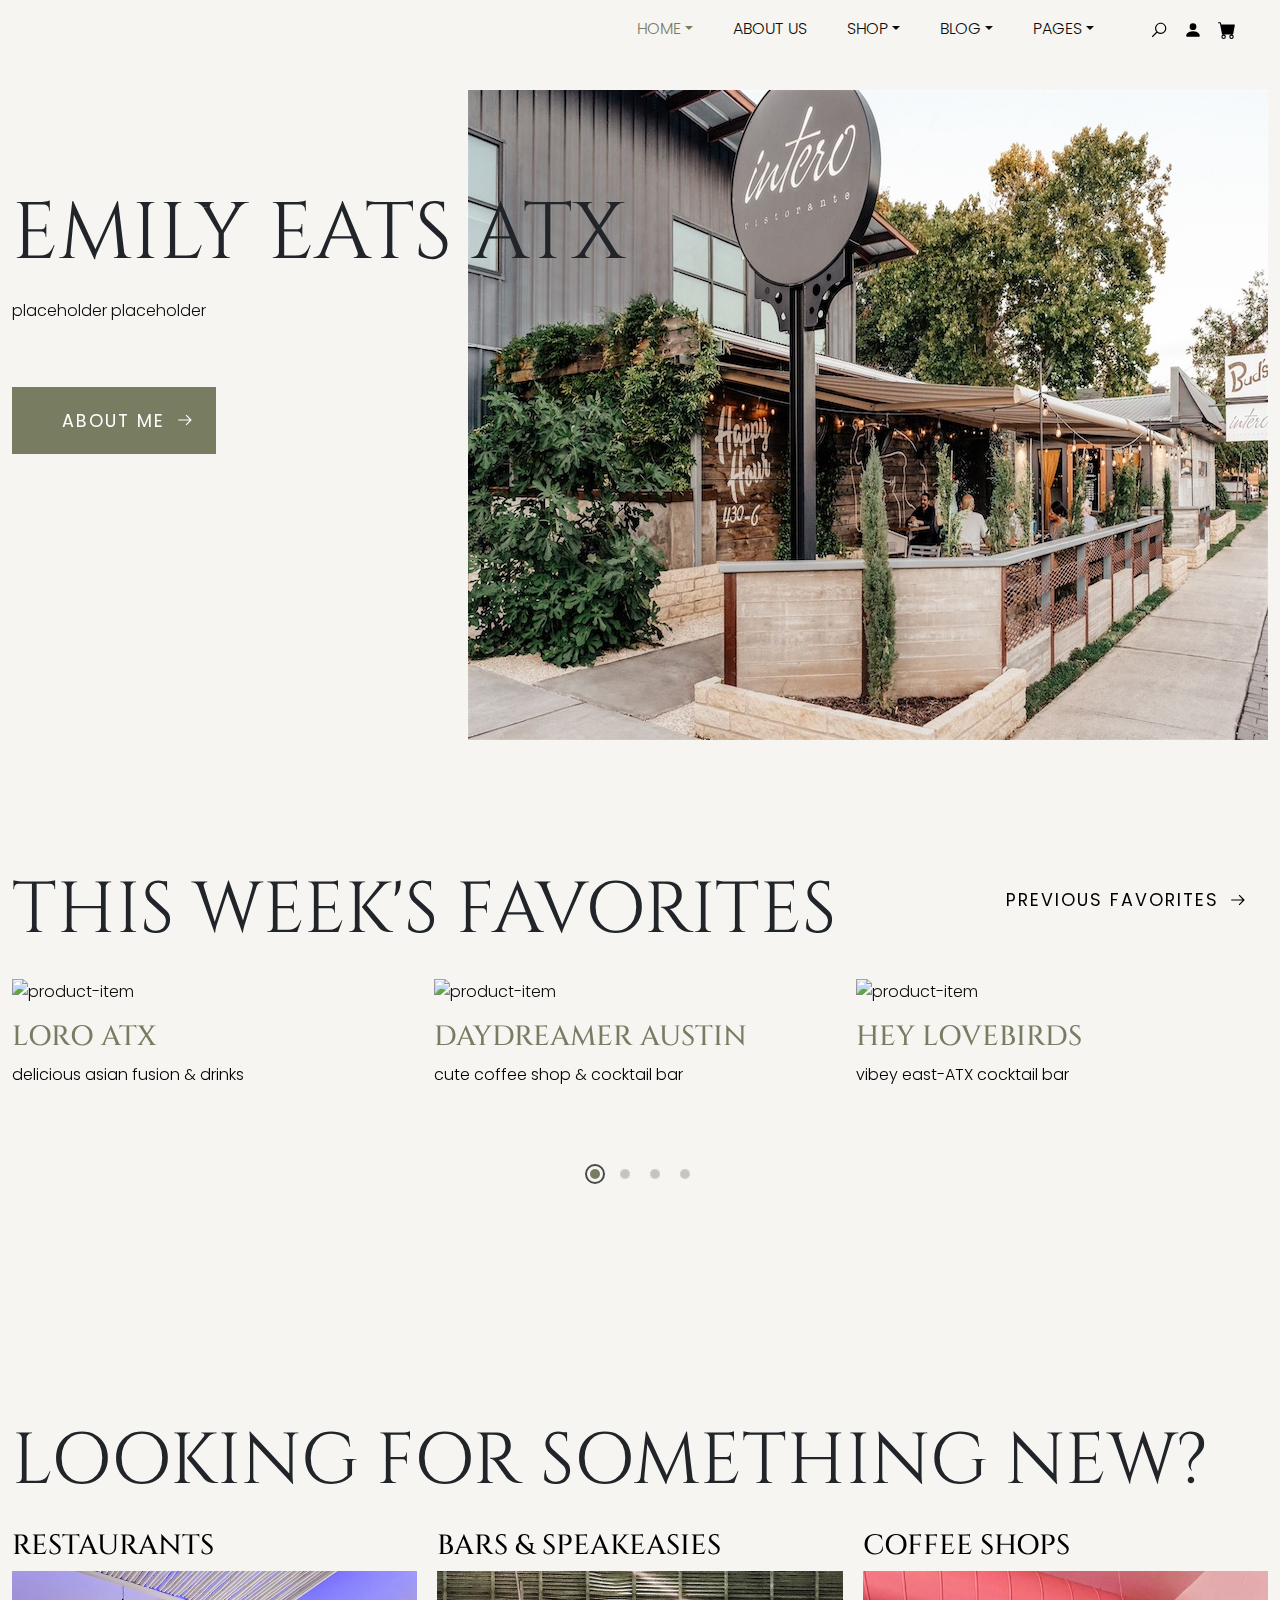
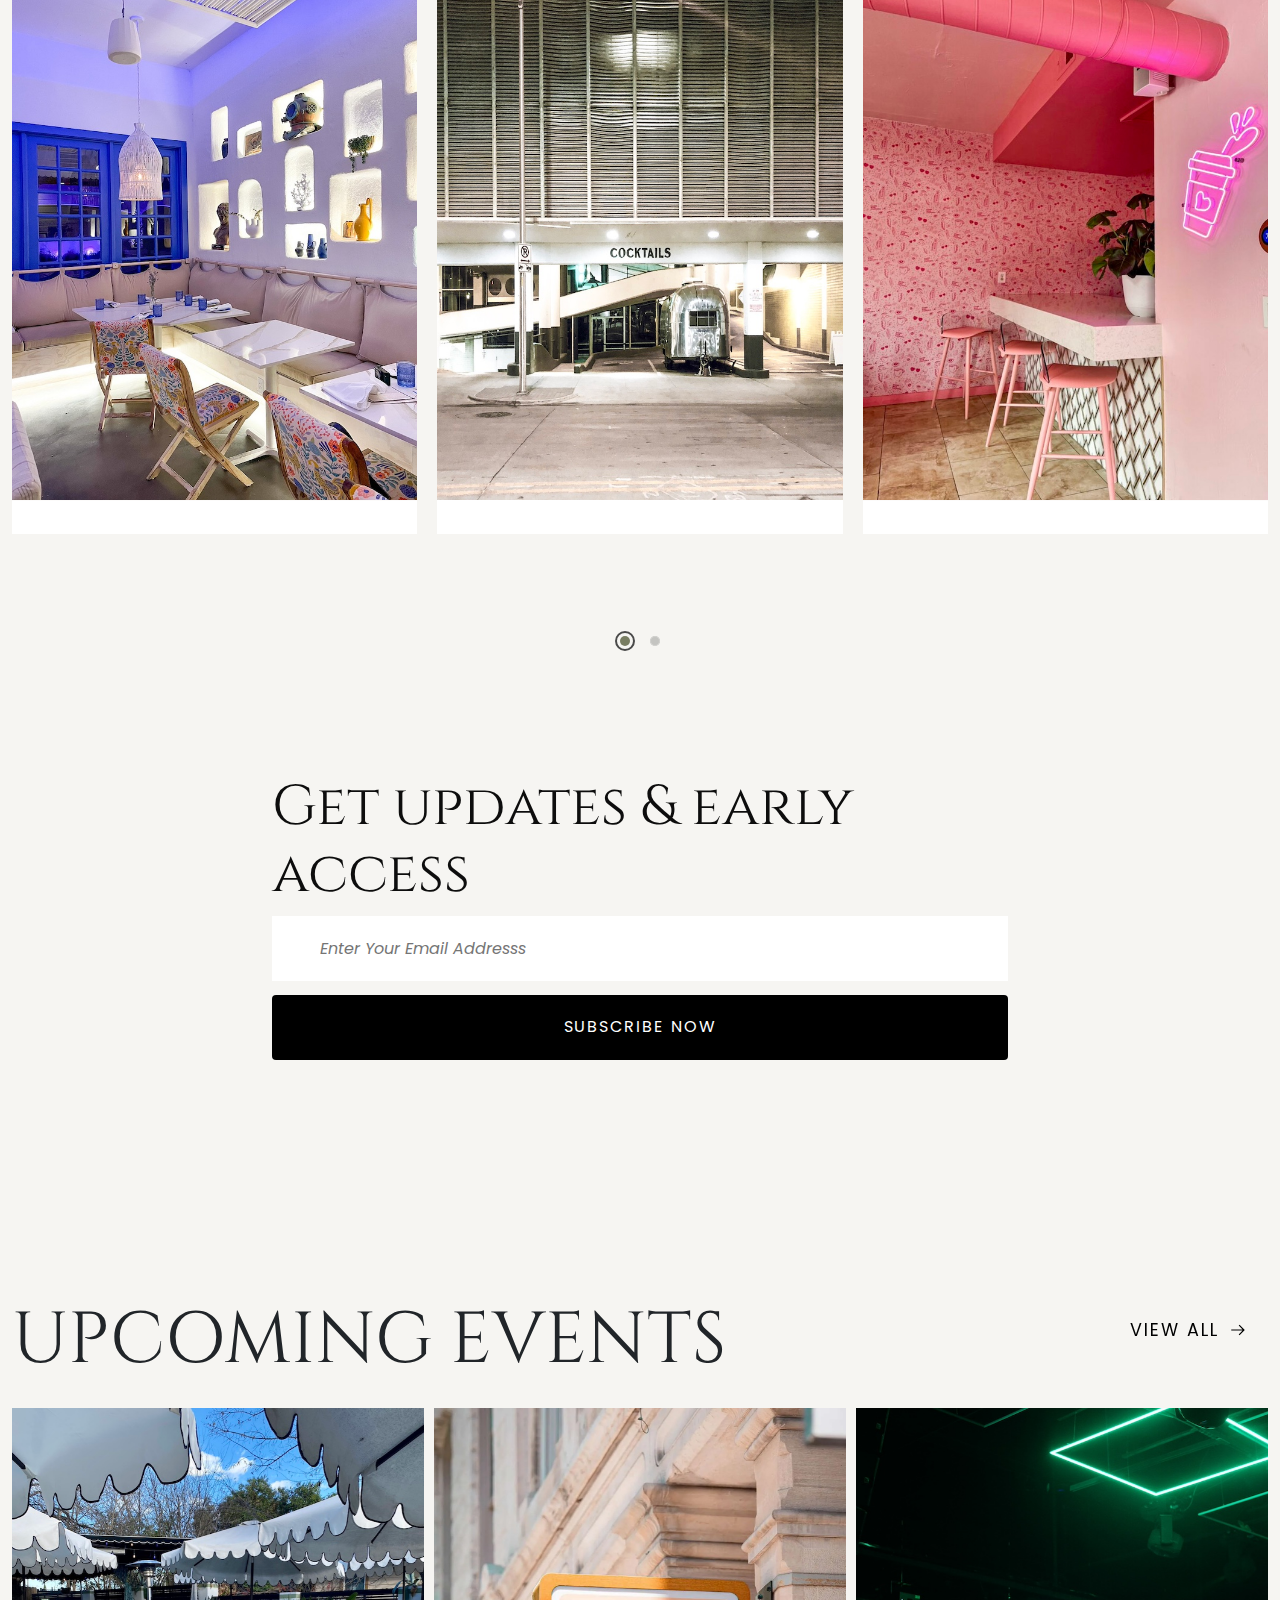
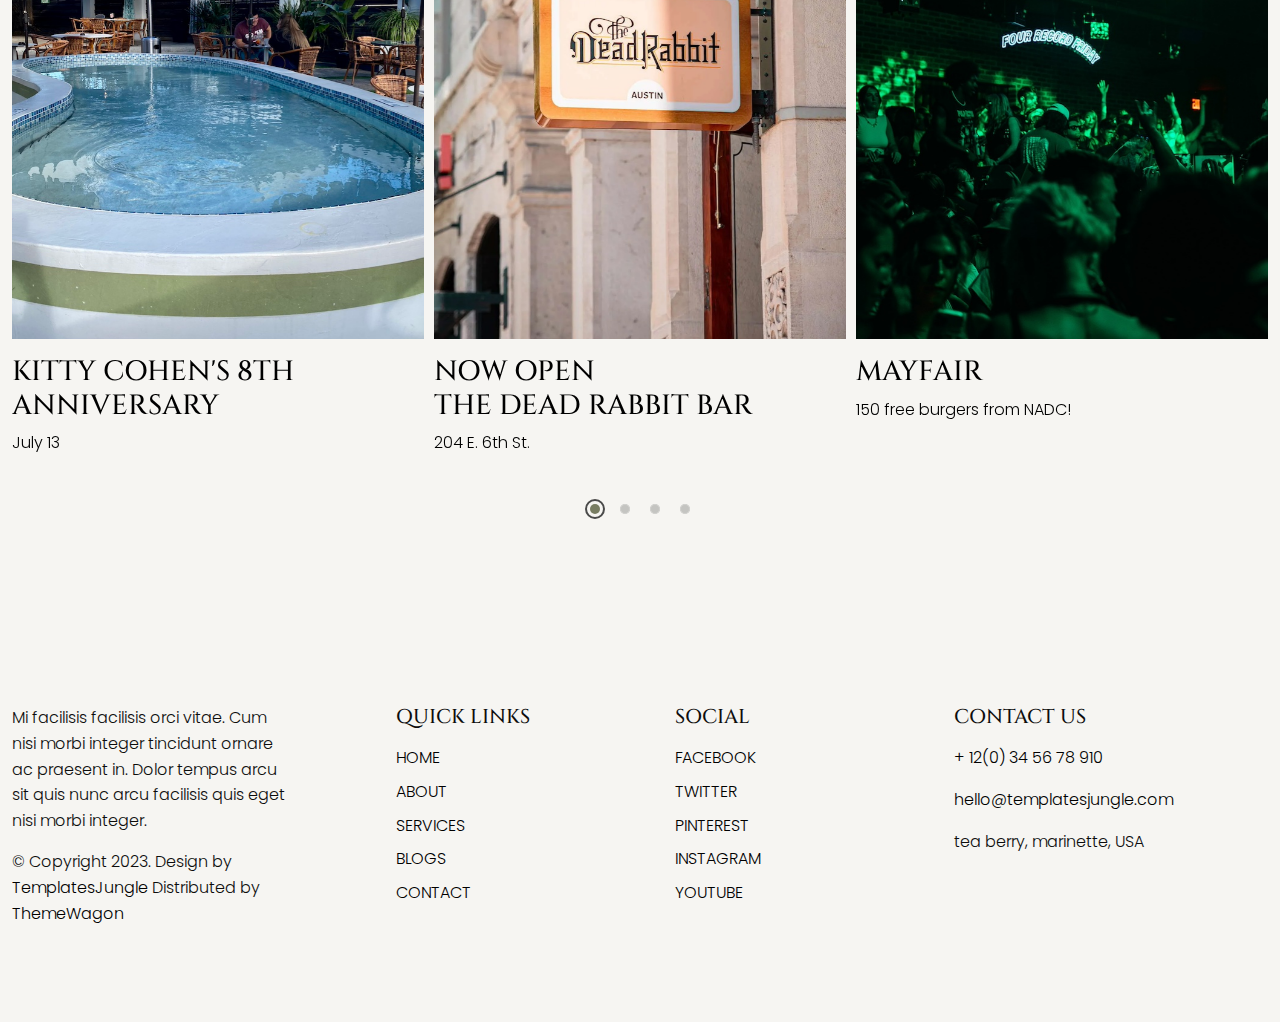
==== default.html @ 32d61270 "Adding default, CSS, bootstrap" ====
<!DOCTYPE html>
<html>
  <head>
    <title>Emily Henderson</title>
    <meta charset="utf-8">
    <meta http-equiv="X-UA-Compatible" content="IE=edge">
    <meta name="viewport" content="width=device-width, initial-scale=1.0">
    <meta name="format-detection" content="telephone=no">
    <meta name="apple-mobile-web-app-capable" content="yes">
    <meta name="author" content="">
    <meta name="keywords" content="">
    <meta name="description" content="">
    <link rel="stylesheet" type="text/css" href="assets/css/bootstrap.min.css">
    <link rel="stylesheet" type="text/css" href="assets/css/style.css">
    <link rel="stylesheet" href="https://cdn.jsdelivr.net/npm/swiper@9/swiper-bundle.min.css" />
    <link rel="preconnect" href="https://fonts.googleapis.com">
    <link rel="preconnect" href="https://fonts.gstatic.com" crossorigin>
    <link href="https://fonts.googleapis.com/css2?family=Cinzel:wght@400;500;600;700&family=Poppins:wght@200;300;400;500&display=swap" rel="stylesheet">
    <!-- script
    ================================================== -->
    <script src="assets/js/modernizr.js"></script>
  </head>
  <body class="bg-body" data-bs-spy="scroll" data-bs-target="#navbar" data-bs-root-margin="0px 0px -40%" data-bs-smooth-scroll="true" tabindex="0">
    <svg xmlns="http://www.w3.org/2000/svg" style="display: none;">
      <symbol id="search" xmlns="http://www.w3.org/2000/svg" viewBox="0 0 32 32">
        <title>Search</title>
        <path fill="currentColor" d="M19 3C13.488 3 9 7.488 9 13c0 2.395.84 4.59 2.25 6.313L3.281 27.28l1.439 1.44l7.968-7.969A9.922 9.922 0 0 0 19 23c5.512 0 10-4.488 10-10S24.512 3 19 3zm0 2c4.43 0 8 3.57 8 8s-3.57 8-8 8s-8-3.57-8-8s3.57-8 8-8z" />
      </symbol>
      <symbol xmlns="http://www.w3.org/2000/svg" id="user" viewBox="0 0 16 16">
        <path d="M3 14s-1 0-1-1 1-4 6-4 6 3 6 4-1 1-1 1H3Zm5-6a3 3 0 1 0 0-6 3 3 0 0 0 0 6Z" />
      </symbol>
      <symbol xmlns="http://www.w3.org/2000/svg" id="cart" viewBox="0 0 16 16">
        <path d="M0 1.5A.5.5 0 0 1 .5 1H2a.5.5 0 0 1 .485.379L2.89 3H14.5a.5.5 0 0 1 .491.592l-1.5 8A.5.5 0 0 1 13 12H4a.5.5 0 0 1-.491-.408L2.01 3.607 1.61 2H.5a.5.5 0 0 1-.5-.5zM5 12a2 2 0 1 0 0 4 2 2 0 0 0 0-4zm7 0a2 2 0 1 0 0 4 2 2 0 0 0 0-4zm-7 1a1 1 0 1 1 0 2 1 1 0 0 1 0-2zm7 0a1 1 0 1 1 0 2 1 1 0 0 1 0-2z" />
      </symbol>
      <symbol xmlns="http://www.w3.org/2000/svg" id="arrow-left" viewBox="0 0 32 32">
        <path fill="currentColor" d="m13.281 6.781l-8.5 8.5l-.687.719l.687.719l8.5 8.5l1.438-1.438L7.938 17H28v-2H7.937l6.782-6.781z" />
      </symbol>
      <symbol xmlns="http://www.w3.org/2000/svg" id="arrow-right" viewBox="0 0 32 32">
        <path fill="currentColor" d="M18.719 6.781L17.28 8.22L24.063 15H4v2h20.063l-6.782 6.781l1.438 1.438l8.5-8.5l.687-.719l-.687-.719z" />
      </symbol>
      <symbol xmlns="http://www.w3.org/2000/svg" id="shipping-fast" viewBox="0 0 32 32">
        <path fill="currentColor" d="M0 6v2h19v15h-6.156c-.446-1.719-1.992-3-3.844-3c-1.852 0-3.398 1.281-3.844 3H4v-5H2v7h3.156c.446 1.719 1.992 3 3.844 3c1.852 0 3.398-1.281 3.844-3h8.312c.446 1.719 1.992 3 3.844 3c1.852 0 3.398-1.281 3.844-3H32v-8.156l-.063-.157l-2-6L29.72 10H21V6zm1 4v2h9v-2zm20 2h7.281L30 17.125V23h-1.156c-.446-1.719-1.992-3-3.844-3c-1.852 0-3.398 1.281-3.844 3H21zM2 14v2h6v-2zm7 8c1.117 0 2 .883 2 2s-.883 2-2 2s-2-.883-2-2s.883-2 2-2zm16 0c1.117 0 2 .883 2 2s-.883 2-2 2s-2-.883-2-2s.883-2 2-2z" />
      </symbol>
      <symbol xmlns="http://www.w3.org/2000/svg" id="shopping-cart" viewBox="0 0 32 32">
        <path fill="currentColor" d="M5 7c-.55 0-1 .45-1 1s.45 1 1 1h2.219l2.625 10.5c.222.89 1.02 1.5 1.937 1.5H23.25c.902 0 1.668-.598 1.906-1.469L27.75 10H11l.5 2h13.656l-1.906 7H11.781L9.156 8.5A1.983 1.983 0 0 0 7.22 7zm17 14c-1.645 0-3 1.355-3 3s1.355 3 3 3s3-1.355 3-3s-1.355-3-3-3zm-9 0c-1.645 0-3 1.355-3 3s1.355 3 3 3s3-1.355 3-3s-1.355-3-3-3zm0 2c.563 0 1 .438 1 1c0 .563-.438 1-1 1c-.563 0-1-.438-1-1c0-.563.438-1 1-1zm9 0c.563 0 1 .438 1 1c0 .563-.438 1-1 1c-.563 0-1-.438-1-1c0-.563.438-1 1-1z" />
      </symbol>
      <symbol xmlns="http://www.w3.org/2000/svg" id="gift" viewBox="0 0 32 32">
        <path fill="currentColor" d="M12 5c-1.645 0-3 1.355-3 3c0 .352.074.684.188 1H4v6h1v13h22V15h1V9h-5.188A2.95 2.95 0 0 0 23 8c0-1.645-1.355-3-3-3c-1.75 0-2.938 1.328-3.719 2.438c-.105.148-.187.292-.281.437c-.094-.145-.176-.29-.281-.438C14.938 6.329 13.75 5 12 5zm0 2c.625 0 1.438.672 2.063 1.563c.152.218.128.23.25.437H12c-.566 0-1-.434-1-1c0-.566.434-1 1-1zm8 0c.566 0 1 .434 1 1c0 .566-.434 1-1 1h-2.313c.122-.207.098-.219.25-.438C18.563 7.673 19.375 7 20 7zM6 11h20v2h-9v-1h-2v1H6zm1 4h18v11h-8V16h-2v10H7z" />
      </symbol>
      <symbol xmlns="http://www.w3.org/2000/svg" id="return" viewBox="0 0 32 32">
        <path fill="currentColor" d="M16 3C8.832 3 3 8.832 3 16s5.832 13 13 13s13-5.832 13-13h-2c0 6.086-4.914 11-11 11S5 22.086 5 16S9.914 5 16 5c3.875 0 7.262 1.984 9.219 5H20v2h8V4h-2v3.719C23.617 4.844 20.02 3 16 3z" />
      </symbol>
      <symbol xmlns="http://www.w3.org/2000/svg" id="quote" viewBox="0 0 24 24">
        <path fill="currentColor" d="m15 17l2-4h-4V6h7v7l-2 4h-3Zm-9 0l2-4H4V6h7v7l-2 4H6Z" />
      </symbol>      
      <symbol xmlns="http://www.w3.org/2000/svg" id="nav-icon" viewBox="0 0 16 16">
        <path d="M14 10.5a.5.5 0 0 0-.5-.5h-3a.5.5 0 0 0 0 1h3a.5.5 0 0 0 .5-.5zm0-3a.5.5 0 0 0-.5-.5h-7a.5.5 0 0 0 0 1h7a.5.5 0 0 0 .5-.5zm0-3a.5.5 0 0 0-.5-.5h-11a.5.5 0 0 0 0 1h11a.5.5 0 0 0 .5-.5z" />
      </symbol>
      <symbol xmlns="http://www.w3.org/2000/svg" id="close" viewBox="0 0 16 16">
        <path d="M2.146 2.854a.5.5 0 1 1 .708-.708L8 7.293l5.146-5.147a.5.5 0 0 1 .708.708L8.707 8l5.147 5.146a.5.5 0 0 1-.708.708L8 8.707l-5.146 5.147a.5.5 0 0 1-.708-.708L7.293 8 2.146 2.854Z" />
      </symbol>
      <symbol xmlns="http://www.w3.org/2000/svg" id="navbar-icon" viewBox="0 0 16 16">
        <path d="M14 10.5a.5.5 0 0 0-.5-.5h-3a.5.5 0 0 0 0 1h3a.5.5 0 0 0 .5-.5zm0-3a.5.5 0 0 0-.5-.5h-7a.5.5 0 0 0 0 1h7a.5.5 0 0 0 .5-.5zm0-3a.5.5 0 0 0-.5-.5h-11a.5.5 0 0 0 0 1h11a.5.5 0 0 0 .5-.5z" />
      </symbol>
    </svg>

    <div id="preloader">
      <span class="loader">
        <span class="loader-inner"></span>
      </span>
    </div>

    <div class="search-box position-relative overflow-hidden w-100">
      <div class="search-wrap">
        <div class="close-button position-absolute">
          <svg class="close" width="22" height="22">
            <use xlink:href="#close"></use>
          </svg>
        </div>
        <form id="search-form" class="text-center pt-3" action="" method="">
          <input type="text" class="search-input fs-5 p-4 bg-transparent" placeholder="Search...">
          <svg class="search" width="22" height="22">
            <use xlink:href="#search"></use>
          </svg>
        </form>
      </div>
    </div> 

    <header id="header" class="site-header text-black">
      <nav id="header-nav" class="navbar navbar-expand-lg px-3 mb-3">
        <div class="container-fluid">
          <a class="navbar-brand" href="default.html">
          </a>
          <button class="navbar-toggler d-flex d-lg-none order-3 p-2" type="button" data-bs-toggle="offcanvas" data-bs-target="#bdNavbar" aria-controls="bdNavbar" aria-expanded="false" aria-label="Toggle navigation">
            <svg class="navbar-icon" width="50" height="50">
              <use xlink:href="#navbar-icon"></use>
            </svg>
          </button>
          <div class="offcanvas offcanvas-end" tabindex="-1" id="bdNavbar" aria-labelledby="bdNavbarOffcanvasLabel">
            <div class="offcanvas-header px-4 pb-0">
              <a class="navbar-brand" href="default.html">
              </a>
              <button type="button" class="btn-close btn-close-black" data-bs-dismiss="offcanvas" aria-label="Close" data-bs-target="#bdNavbar"></button>
            </div>
            <div class="offcanvas-body">
              <ul id="navbar" class="navbar-nav text-uppercase justify-content-end align-items-center flex-grow-1 pe-3">
                <li class="nav-item dropdown">
                  <a class="nav-link me-4 active dropdown-toggle" href="#billboard" id="dropdownPages" data-bs-toggle="dropdown"
                  aria-haspopup="true" aria-expanded="false">Home</a><ul class="dropdown-menu list-unstyled" aria-labelledby="dropdownPages">
                    <li>
                      <a href="default.html" class="dropdown-item item-anchor">Homepage 1</a>
                    </li>
                  </ul>
                </li>
                <li class="nav-item">
                  <a class="nav-link me-4" href="#about-us">About Us</a>
                </li>
                <li class="nav-item dropdown me-4">
                  <a class="nav-link dropdown-toggle" href="#" id="dropdownPages" data-bs-toggle="dropdown"
                  aria-haspopup="true" aria-expanded="false">Shop</a>
                  <ul class="dropdown-menu list-unstyled" aria-labelledby="dropdownPages">
                    <!-- put something here for the "shop drop-down bar and need to make the pages linked to each of the options" -->
                  </ul>
                </li>
                <li class="nav-item dropdown me-4">
                  <a class="nav-link dropdown-toggle" href="#" id="dropdownPages" data-bs-toggle="dropdown"
                  aria-haspopup="true" aria-expanded="false">Blog</a>
                  <ul class="dropdown-menu list-unstyled" aria-labelledby="dropdownPages">
                    <li>
                      <a href="blog-classic.html" class="dropdown-item item-anchor">Blog Classic <span class="badge bg-secondary text-dark ms-2">PRO</span></a>
                    </li>
                    <li>
                      <a href="blog-grid-four-column.html" class="dropdown-item item-anchor">Blog 4 Column <span class="badge bg-secondary text-dark ms-2">PRO</span></a>
                    </li>
                    <li>
                      <a href="blog-with-sidebar.html" class="dropdown-item item-anchor">Blog With Sidebar <span class="badge bg-secondary text-dark ms-2">PRO</span></a>
                    </li>
                  </ul>
                </li>
                <li class="nav-item dropdown">
                  <a class="nav-link dropdown-toggle" href="#" id="dropdownPages" data-bs-toggle="dropdown"
                  aria-haspopup="true" aria-expanded="false">Pages</a>
                  <ul class="dropdown-menu list-unstyled" aria-labelledby="dropdownPages">
                    <li>
                      <a href="about-us.html" class="dropdown-item item-anchor">About <span class="badge bg-secondary text-dark ms-2">PRO</span></a>
                    </li>
                    <li>
                      <a href="cart.html" class="dropdown-item item-anchor">Cart <span class="badge bg-secondary text-dark ms-2">PRO</span></a>
                    </li>
                    <li>
                      <a href="checkout.html" class="dropdown-item item-anchor">Checkout <span class="badge bg-secondary text-dark ms-2">PRO</span></a>
                    </li>
                    <li>
                      <a href="contact.html" class="dropdown-item item-anchor">Contact <span class="badge bg-secondary text-dark ms-2">PRO</span></a>
                    </li>
                    <li>
                      <a href="error-page.html" class="dropdown-item item-anchor">Error Page <span class="badge bg-secondary text-dark ms-2">PRO</span></a>
                    </li>
                    <li>
                      <a href="faqs.html" class="dropdown-item item-anchor">FAQs <span class="badge bg-secondary text-dark ms-2">PRO</span></a>
                    </li>
                    <li>
                      <a href="my-account.html" class="dropdown-item item-anchor">My Account <span class="badge bg-secondary text-dark ms-2">PRO</span></a>
                    </li>
                    <li>
                      <a href="order-tracking.html" class="dropdown-item item-anchor">Order Tracking <span class="badge bg-secondary text-dark ms-2">PRO</span></a>
                    </li>
                    <li>
                      <a href="wishlist.html" class="dropdown-item item-anchor">Wishlist <span class="badge bg-secondary text-dark ms-2">PRO</span></a>
                    </li>
                    <li>
                      <a href="single-post.html" class="dropdown-item item-anchor">Single Post <span class="badge bg-secondary text-dark ms-2">PRO</span></a>
                    </li>
                    <li>
                      <a href="single-product.html" class="dropdown-item item-anchor">Single Product <span class="badge bg-secondary text-dark ms-2">PRO</span></a>
                    </li>
                  </ul>
                </li>
                <li class="nav-item">
                  <div class="user-items ps-5">
                    <ul class="d-flex justify-content-end list-unstyled">
                      <li class="search-item pe-3" data-bs-toggle="collapse" data-bs-target="#search-box" aria-controls="search-box" aria-expanded="false" aria-label="Toggle navigation">
                        <svg class="search" width="18" height="18">
                          <use xlink:href="#search"></use>
                        </svg>
                      </li>
                      <li class="pe-3">
                        <a href="#">
                          <svg class="user" width="18" height="18">
                            <use xlink:href="#user"></use>
                          </svg>
                        </a>
                      </li>
                      <li>
                        <a href="cart.html">
                          <svg class="cart" width="18" height="18">
                            <use xlink:href="#cart"></use>
                          </svg>
                        </a>
                      </li>
                    </ul>
                  </div>
                </li>
              </ul>
            </div>
          </div>
        </div>
      </nav>    
    </header>

    <section id="billboard" class="overflow-hidden">
      <div class="swiper main-swiper">
        <div class="swiper-wrapper">
          <div class="swiper-slide">
            <div class="container-fluid">
              <div class="row">
                <div class="col-md-12">
                  <div class="banner-item" style="background-image: url(assets/images/intero.jpg); background-repeat: no-repeat; background-position: right; height: 682px;">
                    <div class="banner-content padding-large">
                      <h1 class="display-1 text-uppercase text-dark pb-2">  Emily Eats ATX</h1>
                      <p>placeholder placeholder</p>                      
                      <a href="aboutme.html" class="btn btn-medium btn-arrow position-relative mt-5">
                        <span class="text-uppercase">About Me</span>            
                        <svg class="arrow-right position-absolute" width="18" height="20">
                          <use xlink:href="#arrow-right"></use>
                        </svg>
                      </a>   
                    </div>
                  </div>
                </div>
              </div>
            </div>
          </div>
        </div>
      </div>
      <div class="swiper-pagination position-absolute"></div>
    </section>

    <section id="favorite-places" class="product-store position-relative padding-large">
      <div class="container-fluid">
        <div class="row">
          <div class="display-header pb-3 d-flex justify-content-between flex-wrap col-md-12">
            <h2 class="display-2 text-dark text-uppercase">This Week's Favorites</h2> 
            <a href="shop.html" class="btn btn-medium btn-arrow btn-normal position-relative">
              <span class="text-uppercase">Previous Favorites</span>            
              <svg class="arrow-right position-absolute" width="18" height="20">
                <use xlink:href="#arrow-right"></use>
              </svg>
            </a>
          </div>
        </div>
        <div class="row">
          <div id="featured-swiper" class="product-swiper col-md-12">
            <div class="swiper">
              <div class="swiper-wrapper">
                <div class="swiper-slide">
                  <div class="product-card image-zoom-effect link-effect d-flex flex-wrap">
                    <div class="image-holder">
                      <img src="images/loro.jpg" alt="product-item" class="product-image img-fluid">
                    </div>
                    <div class="cart-concern">
                      <h3 class="card-title text-uppercase pt-3 text-primary">
                        <a href="single-product.html" class="text-primary">Loro ATX</a>
                      </h3>
                      <div class="cart-info">
                        <a class="pseudo-text-effect" href="#" data-after="LEARN MORE"><span>delicious asian fusion & drinks</span></a>
                      </div>
                    </div>
                  </div>
                </div>
                <div class="swiper-slide">
                  <div class="product-card image-zoom-effect link-effect d-flex flex-wrap">
                    <div class="image-holder">
                      <img src="images/daydreamer.jpg" alt="product-item" class="product-image img-fluid">
                    </div>
                    <div class="cart-concern">
                      <h3 class="card-title text-uppercase pt-3 text-primary">
                        <a href="single-product.html" class="text-primary">Daydreamer Austin</a>
                      </h3>
                      <div class="cart-info">
                        <a class="pseudo-text-effect" href="#" data-after="LEARN MORE">
                          <span>cute coffee shop & cocktail bar</span>
                        </a>
                      </div>
                    </div>
                  </div>
                </div>
                <div class="swiper-slide">
                  <div class="product-card image-zoom-effect link-effect d-flex flex-wrap">
                    <div class="image-holder">
                      <img src="images/lovebirds.jpeg" alt="product-item" class="product-image img-fluid">
                    </div>
                    <div class="cart-concern">
                      <h3 class="card-title text-uppercase pt-3 text-primary">
                        <a href="single-product.html" class="text-primary">Hey Lovebirds</a>
                      </h3>
                      <div class="cart-info">
                        <a class="pseudo-text-effect" href="#" data-after="LEARN MORE">
                          <span>vibey east-ATX cocktail bar</span>
                        </a>
                      </div>
                    </div>
                  </div>
                </div>
                <div class="swiper-slide">
                  <div class="product-card image-zoom-effect link-effect d-flex flex-wrap">
                    <div class="image-holder">
                      <img src="images/codependent.jpg" alt="product-item" class="product-image img-fluid">
                    </div>
                    <div class="cart-concern">
                      <h3 class="card-title text-uppercase pt-3 text-primary">
                        <a href="single-product.html" class="text-primary">Codependent Coffee & Cocktails</a>
                      </h3>
                      <div class="cart-info">
                        <a class="pseudo-text-effect" href="#" data-after="LEARN MORE">
                          <span>delicious lattes and creative cocktails</span>
                        </a>
                      </div>
                    </div>
                  </div>
                </div>
                <div class="swiper-slide">
                  <div class="product-card image-zoom-effect link-effect d-flex flex-wrap">
                    <div class="image-holder">
                      <img src="images/aba.jpg" alt="product-item" class="product-image img-fluid">
                    </div>
                    <div class="cart-concern">
                      <h3 class="card-title text-uppercase pt-3 text-primary">
                        <a href="single-product.html" class="text-primary">ABA</a>
                      </h3>
                      <div class="cart-info">
                        <a class="pseudo-text-effect" href="#" data-after="LEARN MORE">
                          <span>greek cuisine, tapas-style</span>
                        </a>
                      </div>
                    </div>
                  </div>
                </div>
                <div class="swiper-slide">
                  <div class="product-card image-zoom-effect link-effect d-flex flex-wrap">
                    <div class="image-holder">
                      <img src="images/greatergoods.jpg" alt="product-item" class="product-image img-fluid">
                    </div>
                    <div class="cart-concern">
                      <h3 class="card-title text-uppercase pt-3 text-primary">
                        <a href="single-product.html" class="text-primary">Greater Goods</a>
                      </h3>
                      <div class="cart-info">
                        <a class="pseudo-text-effect" href="#" data-after="LEARN MORE">
                          <span>unique coffee shop</span>
                        </a>
                      </div>
                    </div>
                  </div>
                </div>
              </div>
            </div>
            <div class="swiper-pagination text-center mt-5"></div>
          </div>
        </div>
      </div>      
    </section>
    
    <section id="collections" class="position-relative padding-large">
      <div class="container-fluid">
        <div class="row">
          <div class="display-header pb-3 d-flex justify-content-between flex-wrap col-md-12">
            <h2 class="display-2 text-dark text-uppercase">Looking for something new?</h2>
          <div class="swiper collection-swiper">
            <div class="swiper-wrapper">
              <div class="swiper-slide overflow-hidden">
                <div class="product-card">
                  <div class="card-detail d-flex justify-content-between align-items-baseline pt-3">
                    <h3 class="card-title text-uppercase">
                      <a href="shop.html"> Restaurants </a>
                    </h3>
                  </div>
                  <div class="image-overlay position-relative">
                    <div class="product-image">
                      <img src="assets/images/yamas.jpg" alt="product-item" class="product-image img-fluid">
                      <div class="text-box box-slide position-absolute">
                        <div class="text-content p-5 bg-light">
                          <h3>Restaurants</h3>
                          <p>Whether you're looking for a new date night spot, family dinner, or something chill, Austin has the restaurant for you.</p>
                          <a href="#" class="btn btn-normal mt-3">See Restaurants</a>
                        </div>
                      </div>
                    </div>
                  </div>                  
                </div>
              </div>
              <div class="swiper-slide overflow-hidden">
                <div class="product-card">
                  <div class="card-detail d-flex justify-content-between align-items-baseline pt-3">
                    <h3 class="card-title text-uppercase">
                      <a href="shop.html"> Bars & Speakeasies </a>
                    </h3>
                  </div>
                  <div class="image-overlay position-relative">
                    <div class="product-image">
                      <img src="assets/images/garagebar.jpg" alt="product-item" class="product-image img-fluid">

                      <div class="text-box box-slide position-absolute">
                        <div class="text-content p-5 bg-light">
                          <h3>Bars & Speakeasies</h3>
                          <p>Known for its extensive collection of unique bars and hidden speakeasies, Austin is guaranteed to have a place that fits every individual vibe.</p>
                          <a href="#" class="btn btn-normal mt-3">See Bars & Speakeasies</a>
                        </div>
                      </div>
                    </div>
                  <!-- product-image -->
                  </div>                  
                </div>
              </div>
              <div class="swiper-slide overflow-hidden">
                <div class="product-card">
                  <div class="card-detail d-flex justify-content-between align-items-baseline pt-3">
                    <h3 class="card-title text-uppercase">
                      <a href="shop.html"> Coffee Shops </a>
                    </h3>
                  </div>
                  <div class="image-overlay position-relative">
                    <div class="product-image">
                      <img src="assets/images/revolutioncoffee.jpg" alt="product-item" class="product-image img-fluid">

                      <div class="text-box box-slide position-absolute">
                        <div class="text-content p-5 bg-light">
                          <h3>Coffee Shops</h3>
                          <p>Austin is known for its collection of unique, stand-alone coffee shops, each with its own story to tell. </p>
                          <a href="#" class="btn btn-normal mt-3">See Coffee Shops</a>
                        </div>
                      </div>
                    </div>
                  <!-- product-image -->
                  </div>                  
                </div>
              </div>
              <div class="swiper-slide overflow-hidden">
                <div class="product-card">
                  <div class="card-detail d-flex justify-content-between align-items-baseline pt-3">
                    <h3 class="card-title text-uppercase">
                      <a href="shop.html"> Things you just can't miss </a>
                    </h3>
                  </div>
                  <div class="image-overlay position-relative">
                    <div class="product-image">
                      <img src="assets/images/signbar.jpg" alt="product-item" class="product-image img-fluid">

                      <div class="text-box box-slide position-absolute">
                        <div class="text-content p-5 bg-light">
                          <h3>Must Sees</h3>
                          <p>Whether you're a local or just visiting, Austin has a multitude of unique experiences you must visit at least once.</p>
                          <a href="#" class="btn btn-normal mt-3">See Must Sees</a>
                        </div>
                      </div>
                    </div>
                  <!-- product-image -->
                  </div>                  
                </div>
              </div>
            </div>
          </div>
        </div>
      </div>
      <div class="swiper-pagination position-absolute text-center"></div>
    </section>

    <section class="subscribe">
      <div class="container">
        <div class="row d-flex justify-content-center">
          <div class="col-lg-8">
            <div class="subscribe-content padding-large">
              <div class="subscribe-header">
                <h2 class="display-4">Get updates & early access</h2>
              </div>
              <form id="form">
                <input type="text" name="email" placeholder="Enter Your Email Addresss" class="w-100 bg-light border-0 ps-5 fst-italic">
                <button class="btn btn-full btn-black text-uppercase">Subscribe Now</button>
              </form>
            </div>
          </div>
        </div>
      </div>
    </section>

    <section id="trending-products" class="product-store padding-large">
      <div class="container-fluid">
        <div class="row overflow-hidden">
          <div class="display-header pb-3 d-flex justify-content-between col-md-12">
            <h2 class="display-2 text-dark text-uppercase">Upcoming Events</h2>
            <a href="shop.html" class="btn btn-medium btn-arrow btn-normal position-relative">
              <span class="text-uppercase">View all</span> 
              <svg class="arrow-right position-absolute" width="18" height="20">
                <use xlink:href="#arrow-right"></use>
              </svg>
            </a>
          </div>
          <div id="trending-swiper" class="product-swiper col-md-12">
            <div class="swiper">
              <div class="swiper-wrapper">
                <div class="swiper-slide">
                  <div class="product-card image-zoom-effect link-effect d-flex flex-wrap">
                    <div class="image-holder">
                      <img src="assets/images/kittycohen.jpg" alt="product-item" class="product-image img-fluid">
                    </div>
                    <div class="cart-concern">
                      <h3 class="card-title text-uppercase pt-3 text-primary">
                        <a href="single-product.html">Kitty Cohen's 8th Anniversary</a>
                      </h3>
                      <div class="cart-info">
                        <a class="pseudo-text-effect" href="#" data-after="LEARN MORE"><span>July 13</span></a>
                      </div>
                    </div>
                  </div>
                </div>
                <div class="swiper-slide">
                  <div class="product-card image-zoom-effect link-effect d-flex flex-wrap">
                    <div class="image-holder">
                      <img src="assets/images/deadrabbitatx-copy.jpg" alt="product-item" class="product-image img-fluid">
                    </div>
                    <div class="cart-concern">
                      <h3 class="card-title text-uppercase pt-3 text-primary">
                        <a href="single-product.html">Now Open<br>The Dead Rabbit Bar</a>
                      </h3>
                      <div class="cart-info">
                        <a class="pseudo-text-effect" href="#" data-after="LEARN MORE">
                          <span>204 E. 6th St.</span>
                        </a>
                      </div>
                    </div>
                  </div>
                </div>
                <div class="swiper-slide">
                  <div class="product-card image-zoom-effect link-effect d-flex flex-wrap">
                    <div class="image-holder">
                      <img src="assets/images/mayfair.jpg" alt="product-item" class="product-image img-fluid">
                    </div>
                    <div class="cart-concern">
                      <h3 class="card-title text-uppercase pt-3 text-primary">
                        <a href="single-product.html">Mayfair</a>
                      </h3>
                      <div class="cart-info">
                        <a class="pseudo-text-effect" href="#" data-after="LEARN MORE">
                          <span>150 free burgers from NADC!</span>
                        </a>
                      </div>
                    </div>
                  </div>
                </div>
                <div class="swiper-slide">
                  <div class="product-card image-zoom-effect link-effect d-flex flex-wrap">
                    <div class="image-holder">
                      <img src="assets/images/lileasy.jpg" alt="product-item" class="product-image img-fluid">
                    </div>
                    <div class="cart-concern">
                      <h3 class="card-title text-uppercase pt-3 text-primary">
                        <a href="single-product.html">Lil Easy</a>
                      </h3>
                      <div class="cart-info">
                        <a class="pseudo-text-effect" href="#" data-after="LEARN MORE">
                          <span>New Happy Hour!</span>
                        </a>
                      </div>
                    </div>
                  </div>
                </div>
                <div class="swiper-slide">
                  <div class="product-card image-zoom-effect link-effect d-flex flex-wrap">
                    <div class="image-holder">
                      <img src="assets/images/soco-hotel.jpeg" alt="product-item" class="product-image img-fluid">
                    </div>
                    <div class="cart-concern">
                      <h3 class="card-title text-uppercase pt-3 text-primary">
                        <a href="single-product.html">South Congress Hotel</a>
                      </h3>
                      <div class="cart-info">
                        <a class="pseudo-text-effect" href="#" data-after="LEARN MORE">
                          <span>First Thursday Party</span>
                        </a>
                      </div>
                    </div>
                  </div>
                </div>
                <div class="swiper-slide">
                  <div class="product-card image-zoom-effect link-effect d-flex flex-wrap">
                    <div class="image-holder">
                      <img src="assets/images/lovebirds.jpeg" alt="product-item" class="product-image img-fluid">
                    </div>
                    <div class="cart-concern">
                      <h3 class="card-title text-uppercase pt-3 text-primary">
                        <a href="single-product.html">The Pitch</a>
                      </h3>
                      <div class="cart-info">
                        <a class="pseudo-text-effect" href="#" data-after="LEARN MORE">
                          <span>Grand Reveal Summer Party</span>
                        </a>
                      </div>
                    </div>
                  </div>
                </div>
              </div>
              <div class="swiper-pagination text-center mt-5"></div>
            </div>
          </div>
        </div>
      </div>      
    </section>

   
    <footer id="footer" class="overflow-hidden padding-medium">
      <div class="container-fluid">
        <div class="row">
          <div class="row d-flex flex-wrap justify-content-between">
            <div class="col-lg-3 col-sm-6 pb-3 pe-4">
              <div class="footer-menu">
                <p>Mi facilisis facilisis orci vitae. Cum nisi morbi integer tincidunt ornare ac praesent in. Dolor tempus arcu sit quis nunc arcu facilisis quis eget nisi morbi integer.</p>
              </div>
              <div class="copyright">
                <p>© Copyright 2023. Design by <a href="https://templatesjungle.com/">TemplatesJungle</a> Distributed by <a href="https://themewagon.com">ThemeWagon</a>
                </p>
              </div>
            </div>
            <div class="col-lg-2 col-sm-6 pb-3">
              <div class="footer-menu text-uppercase">
                <h5 class="widget-title pb-2">Quick Links</h5>
                <ul class="menu-list list-unstyled text-uppercase">
                  <li class="menu-item pb-2">
                    <a href="#billboard">Home</a>
                  </li>
                  <li class="menu-item pb-2">
                    <a href="#about-us">About</a>
                  </li>
                  <li class="menu-item pb-2">
                    <a href="#company-services">Services</a>
                  </li>
                  <li class="menu-item pb-2">
                    <a href="#latest-blog">Blogs</a>
                  </li>
                  <li class="menu-item pb-2">
                    <a href="#contact">Contact</a>
                  </li>
                </ul>
              </div>
            </div>
            <div class="col-lg-2 col-sm-6 pb-3">
              <div class="footer-menu text-uppercase">
                <h5 class="widget-title pb-2">Social</h5>
                <div class="social-links">
                  <ul class="list-unstyled">
                    <li class="pb-2">
                      <a href="#">Facebook</a>
                    </li>
                    <li class="pb-2">
                      <a href="#">Twitter</a>
                    </li>
                    <li class="pb-2">
                      <a href="#">Pinterest</a>
                    </li>
                    <li class="pb-2">
                      <a href="#">Instagram</a>
                    </li>
                    <li>
                      <a href="#">Youtube</a>
                    </li>
                  </ul>
                </div>
              </div>
            </div>
            <div class="col-lg-3 col-sm-6">
              <div class="footer-menu contact-item">
                <h5 class="widget-title text-uppercase pb-2">Contact Us</h5>
                <p><a href="">+ 12(0) 34 56 78 910</a></p>
                <p><a href="mailto:">hello@templatesjungle.com</a></p>
                <p>tea berry, marinette, USA</p>
              </div>
            </div>
          </div>
        </div>
      </div>
    </footer>

    <script src="assets/js/jquery-1.11.0.min.js"></script>
    <script src="https://cdn.jsdelivr.net/npm/swiper/swiper-bundle.min.js"></script>
    <script type="text/javascript" src="assets/js/bootstrap.bundle.min.js"></script>
    <script type="text/javascript" src="assets/js/plugins.js"></script>
    <script type="text/javascript" src="assets/js/script.js"></script>
  </body>
</html>
---- assets/css/style.css ----
/*
Theme Name: Ministore
Theme URI: 
Author: 
Author URI: 
Description: Ministore is specially designed product packaged for Ministore by Moksha.
Version: 
*/

/*--------------------------------------------------------------
This is main CSS file that contains custom style rules used in this template
--------------------------------------------------------------*/

/*------------------------------------*\
    Table of contents
\*------------------------------------*/

/*------------------------------------------------

CSS STRUCTURE:

    
/*--------------------------------------------------------------
/** 1. VARIABLES
--------------------------------------------------------------*/
:root {
  --accent-color: #0d0d0d;
  --bs-gray-100: #f3f3f3;
  --bs-gray-200: #e7e5e2;
  --bs-primary: #787d62;
  --bs-secondary: #F6F5F2;
  --bs-primary-rgb: 120, 125, 98;
  --bs-body-bg-rgb: 246, 245, 242;
  --bs-light: #fff;
  --bs-dark: #000;
  --navbar-color-color: #131814;
  --swiper-theme-color: #787d62 !important;
  --swiper-pagination-color: #787d62 !important;

}

/* on mobile devices below 600px
 */
@media screen and (max-width: 600px) {
  :root {
    --header-height: 100px;
    --header-height-min: 80px;
  }
}

/* Fonts */
:root {
  --body-font: "Poppins", sans-serif;
  --heading-font: "Cinzel", sans-serif;
}

/*----------------------------------------------*/
/* 1 GENERAL TYPOGRAPHY */
/*----------------------------------------------*/

/* 1.1 General Styles
/*----------------------------------------------*/
*,
*::before,
*::after {
  -webkit-box-sizing: border-box;
  -moz-box-sizing: border-box;
  box-sizing: border-box;
}

html {
  box-sizing: border-box;
}

body {
  font-family: var(--body-font);
  font-size: 16px;
  font-weight: 300;
  line-height: 1.6;
  color: var(--accent-color);
  margin: 0;
}

ul.inner-list li {
  font-size: 1.2em;
}

strong {
  font-weight: bold;
}

a {
  color: var(--bs-dark);
  text-decoration: none;
  transition: 0.3s color ease-out;
}

a:hover {
  text-decoration: none;
  color: var(--bs-primary);
}

.form-control:focus,
.accordion-button:focus {
  box-shadow: none;
}

/*------------ Background Color -----------*/
.bg-secondary {
  background: var(--bs-secondary) !important;
}

.bg-dark {
  background: var(--bs-dark) !important;
}

.bg-light {
  background: var(--bs-light) !important;
}

.bg-gray-1 {
  background-color: var(--bs-gray-100) !important;
}

/* - Section Padding
--------------------------------------------------------------*/
.padding-small {
  padding-top: 2em;
  padding-bottom: 2em;
}

.padding-medium {
  padding-top: 4em;
  padding-bottom: 4em;
}

.padding-large {
  padding-top: 7em;
  padding-bottom: 7em;
}

/* - Section margin
--------------------------------------------------------------*/
.margin-small {
  margin-top: 3em;
  margin-bottom: 3em;
}

.margin-medium {
  margin-top: 5em;
  margin-bottom: 5em;
}

.margin-large {
  margin-top: 7em;
  margin-bottom: 7em;
}

@media only screen and (max-width: 768px) {

  .margin-small,
  .margin-medium,
  .margin-large {
    margin-top: 1em;
    margin-bottom: 1em;
  }
}

/* - Section Title
--------------------------------------------------------------*/
h1,
h2,
h3,
h4,
h5 {
  font-family: var(--heading-font);
}

/* - Section width
--------------------------------------------------------------*/
.container-fluid {
  max-width: 1540px;
}

/*--------------------------------------------------------------
/** 2.10 Buttons
--------------------------------------------------------------*/
/* - Button Sizes
------------------------------------------------------------- */
.btn.btn-small {
  padding: 0.8em 1.8em;
  font-size: 0.65em;
}

.btn.btn-medium {
  padding: 1.1em 2.8em;
  font-size: 1.1em;
  letter-spacing: 2px;
}

.btn.btn-large {
  padding: 2.4em 5.1em;
  font-size: 1.8em;
}

/* - Button Shapes
------------------------------------------------------------- */
.btn.btn-rounded,
.btn.btn-rounded::after {
  border-radius: 6px;
}

.btn.btn-pill,
.btn.btn-pill::after {
  border-radius: 2em;
}

/* button outline */
.btn.btn-outline-dark,
.btn.btn-outline-light,
.btn.btn-outline-accent {
  background: transparent;
  text-shadow: none;
  box-shadow: none;
  border: 1px solid;
}

.btn.btn-outline-dark:hover::after,
.btn.btn-outline-light:hover::after {
  background-color: transparent;
}

.btn.btn-outline-dark {
  border-color: rgba(0, 0, 0, 1);
  color: var(--bs-dark);
}

.btn.btn-outline-dark:hover {
  background: var(--bs-dark);
  color: var(--bs-light);
}

.btn.btn-outline-light {
  border-color: rgba(255, 255, 255, 0.5);
  color: var(--bs-light);
}

.btn.btn-outline-light:hover {
  background: var(--bs-primary);
  color: var(--bs-light);
  border-color: var(--bs-primary);
}

.btn.btn-outline-gray {
  background: transparent;
  border-color: var(--gray-color-600);
  color: var(--bs-dark);
}

.btn.btn-outline-gray:hover {
  border-color: var(--bs-dark);
  color: var(--bs-dark) !important;
}

.btn.btn-outline-accent {
  background: transparent;
  border-color: var(--accent-color);
  color: var(--bs-dark);
}

.btn.btn-outline-accent:hover {
  border-color: var(--bs-dark);
  color: var(--bs-dark) !important;
}

.btn.btn-full {
  display: block;
  margin: .85em 0;
  width: 100%;
  letter-spacing: 0.12em;
}

/* no border radius */
.btn-rounded-none,
.btn-rounded-none::after {
  border-radius: 0;
}

/* - Buttons Color Scheme
------------------------------------------------------------- */
.btn.btn-normal {
  border: none;
  color: var(--bs-dark);
  text-decoration: underline;
}

.btn.btn-normal:hover {
  text-decoration: none;
}

.btn.btn-accent {
  color: var(--bs-light);
  background-color: var(--accent-color);
  border: none;
}

.btn.btn-accent:hover {
  color: var(--bs-light) !important;
  background-color: var(--bs-primary);
}

.btn.btn-black {
  background-color: var(--bs-dark);
  color: var(--bs-light);
  border: none;
}

.btn.btn-black:hover {
  background-color: var(--bs-primary);
  color: var(--bs-light);
}

.btn.btn-light {
  background-color: var(--bs-light);
  color: var(--bs-dark);
  border: none;
}

.btn.btn-light:hover {
  background-color: var(--bs-primary);
  color: var(--bs-light);
}

.btn.btn-primary {
  background: var(--bs-primary);
  color: var(--bs-light);
  border: none;
}

.btn.btn-primary:hover {
  background-color: var(--bs-dark);
  color: var(--bs-light);
}

/* - Buttons Aligns
------------------------------------------------------------- */
.btn-left {
  text-align: left;
  display: block;
}

.btn-center {
  text-align: center;
  display: block;
}

.btn-right {
  text-align: right;
  display: block;
}

/*----------------------------------------------*/
/* 2 SITE STRUCTURE */
/*----------------------------------------------*/

/*----- 6.1 Preloader
--------------------------------------------------------------*/
*#preloader {
  width:100%;
  height:100%;  
  position:fixed;
  z-index:20;
  background:#ece7e1;
  display: flex;
  justify-content: center;
  align-items: center;
}
.loader {
  display: inline-block;
  width: 60px;
  height: 60px;
  border: 9px solid #Fff;
  animation: loader 2s infinite ease;
}

.loader-inner {
  vertical-align: top;
  display: inline-block;
  width: 100%;
  background-color: #fff;
  animation: loader-inner 2s infinite ease-in;
}

@keyframes loader {
  0% {
    transform: rotate(0deg);
  }
  
  25% {
    transform: rotate(180deg);
  }
  
  50% {
    transform: rotate(180deg);
  }
  
  75% {
    transform: rotate(360deg);
  }
  
  100% {
    transform: rotate(360deg);
  }
}

@keyframes loader-inner {
  0% {
    height: 0%;
  }
  
  25% {
    height: 0%;
  }
  
  50% {
    height: 100%;
  }
  
  75% {
    height: 100%;
  }
  
  100% {
    height: 0%;
  }
}

/* - Text Effect
------------------------------------------------------------- */
.pseudo-text-effect {
  position: relative;
  padding: 0;
  overflow: hidden;
  transition: transform 0.5s;
  display: block;
}

.pseudo-text-effect::after {
  content: attr(data-after);
  display: inline-block;
  transform: translateY(100%);
  position: absolute;
  left: 0;
  transition: inherit;
  color: var(--bs-dark);
}

.pseudo-text-effect>span {
  display: inline-block;
  transform: translateY(0%);
  transition: inherit;
}

.pseudo-text-effect:hover>span {
  transform: translateY(-100%);
}

.pseudo-text-effect:hover::after {
  transform: translateY(0%);
}

/*--------------------------------------------------------------
/** Jarallax
--------------------------------------------------------------*/
.jarallax {
  position: relative;
  z-index: 0;
  min-height: 510px;
}

.jarallax>.jarallax-img {
  position: absolute;
  object-fit: cover;
  top: 0;
  left: 0;
  width: 100%;
  height: 100%;
  z-index: -1;
}

.jarallax-img {
  position: relative;
  z-index: 0;
}

.jarallax img.jarallax-img {
  position: relative;
  display: block;
  max-width: 100%;
  height: auto !important;
  z-index: -100;
}

@media screen and ( max-width: 991px ) {
  .jarallax {
    min-height: 280px;
  }
}

/*--- Image hover Effects
-----------------------------------------------*/
.image-zoom-effect {
  overflow: hidden;
}

.image-zoom-effect .image-holder {
  width: 100%;
  height: auto;
  overflow: hidden;
  transform: scale(1);
  transition: transform 0.3s cubic-bezier(0.25, 0.46, 0.45, 0.94);
}

.image-zoom-effect:hover .image-holder {
  transform: scale(0.95);
}

.image-zoom-effect img {
  transform: scale(1);
  will-change: transform;
  transition: transform 0.3s cubic-bezier(0.25, 0.46, 0.45, 0.94);
  z-index: 0;
}

.image-zoom-effect:hover img {
  transform: scale(1.1);
}

/* Link Effect
------------------------------------------------------------- */
.link-effect {
  cursor: pointer;
}

.link-effect a {
  position: relative;
  padding: 0;
  overflow: hidden;
  transition: transform 0.5s;
  display: block;
}

.link-effect a::after {
  content: attr(data-after);
  display: inline-block;
  transform: translateY(100%);
  position: absolute;
  left: 0;
  font-size: 1rem;
  text-align: inherit;
  text-transform: uppercase;
  transition: inherit;
}

.link-effect a>span {
  display: inline-block;
  transform: translateY(0%);
  transition: inherit;
}

.link-effect:hover a>span {
  transform: translateY(-100%);
}

.link-effect:hover a::after {
  transform: translateY(0%);
}

/* Social Link Hover
------------------------------------------------------------- */
.icon-box-effect {
  overflow: hidden;
  cursor: pointer;
}

.icon-box-effect .social-links libutton {
  position: relative;
  bottom: 80px;
  opacity: 0;
  display: inline-block;
  margin: 7px;
  padding: 5px;
  width: 40px;
  height: 40px;
  border-radius: 50%;
  background-color: var(--secondary-color);
}

.icon-box-effect .social-links button:hover {
  background-color: var(--bs-primary);
}

.icon-box-effect .social-links svg {
  color: var(--light-color);
  animation-name: rotate-icon;
}

.icon-box-effect .social-links button:nth-child(1) {
  transition: 1.0s;
}

.icon-box-effect .social-links button:nth-child(2) {
  transition: 1.2s;
}

.icon-box-effect .social-links button:nth-child(3) {
  transition: 1.5s;
}

.icon-box-effect .social-links button:nth-child(4) {
  transition: 1.8s;
}

.icon-box-effect .social-links button:nth-child(5) {
  transition: 2.4s;
}

.icon-box-effect:hover>.product-card .social-links button {
  bottom: 200px;
  opacity: 1;
}

/*  Image Overlay
------------------------------------------------------------- */
/* .text-box {
  width: 100%;
  
} */
.image-overlay {
  cursor: pointer;
}

.image-overlay .product-image {
  overflow: hidden;
}

.image-overlay .product-image img {
  transform: translateY(0);
  transition: transform 0.6s ease-in-out;
}

.box-slide {
  left: 0;
  bottom: 0;
  transform: translateY(100%);
  color: var(--bs-dark);
  transition: transform 0.6s ease-in-out;
}

.image-overlay:hover .box-slide {
  transform: translateY(0%);
}

.image-overlay:hover img {
  transform: translateY(-10%);
}

/* Button Hover Effects 2
------------------------------------------------------------- */
.btn.btn-arrow {
  color: var(--bs-light);
  background-color: var(--bs-primary);
  border-radius: 0;
}

.btn.btn-arrow.btn-bg-light {
  color: var(--bs-dark);
  background-color: var(--bs-light);
}

.btn.btn-arrow.outline-dark {
  color: var(--bs-dark);
  background-color: transparent;
  border: 1px solid var(--bs-dark);
}

.btn.btn-arrow.btn-normal {
  color: var(--bs-dark);
  background-color: transparent;
  border: none;
  text-decoration: underline;
}

.btn.btn-arrow span {
  display: inline-block;
  transition: all 300ms ease-out;
  will-change: transform;
}

.btn.btn-arrow:hover span {
  transform: translate3d(-7px, 0, 0);
}

.btn.btn-arrow svg {
  position: absolute;
  top: 32px;
  right: 21px;
  transform: translateY(-50%);
  transition: all 300ms ease-out;
  will-change: right, opacity;
}

.btn.btn-arrow:hover svg {
  opacity: 0;
  right: 0;
}

.btn svg.icon-arrow {
  width: 25px;
  height: 25px;
}

/* - Search Bar
------------------------------------------------------------- */
.search-box {
  background: var(--bs-light);
  height: 0px;
  transition: height 0.3s ease-out;
}

.search-box.active {
  height: 90px;
}

.close-button {
  top: 20px;
  right: 120px;
  cursor: pointer;
  z-index: 9;
}

.search-box input.search-input {
  width: 50%;
  height: 30px;
  min-width: 420px;
  border-radius: 80px;
  border-color: rgb(0 0 0 / 25%);
}

.search-box .search-wrap svg {
  color: var(--bs-primary);
}

.search-box svg.search {
  margin-left: -50px;
}

/* - Sticky
------------------------------------------------------------- */
.sticky {
  position: sticky;
  top: 0;
}

/* 1. Header
/*----------------------------------------------*/
.site-header {
  z-index: 10;
  transition: background 0.3s ease-out;
}

.navbar-nav .nav-item a.nav-link {
  color: var(--accent-color);
}

.navbar-nav .nav-item a.nav-link.active,
.navbar-nav .nav-item a.nav-link:focus,
.navbar-nav .nav-item a.nav-link:hover {
  color: var(--bs-primary);
}

.dropdown-item:focus,
.dropdown-item:hover {
  background-color: var(--bs-secondary);
}

/*------------ Offcanvas -------------- */
#header-nav .navbar-toggler:focus {
  box-shadow: none;
}

#header-nav .offcanvas.show {
  z-index: 9999;
  background-color: var(--bs-light);
}

#header-nav .offcanvas-end {
  width: 500px;
}

.offcanvas.show .nav-item a.nav-link {
  font-size: 2em;
}

.offcanvas.show .offcanvas-body .navbar-nav {
  align-items: unset !important;
  padding-left: 20px;
}

/*------------ Top User Icons -----------*/
.site-header .user-items svg {
  cursor: pointer;
}

@media only screen and (max-width: 991px) {
  #navbar .user-items {
    display: none;
  }
}

/* 2. Billboard
/*----------------------------------------------*/
/*------------Swiper Arrow -----------*/
.banner-content p {
  width: 50%;
}

#billboard .swiper-pagination {
  left: -730px;
  bottom: 160px;
}

.swiper-pagination .swiper-pagination-bullet {
  width: 10px;
  height: 10px;
  position: relative;
  cursor: pointer;
  border-color: transparent;
  transition: border-color 0.3s ease-out;
}

.swiper-pagination .swiper-pagination-bullet::after {
  content: '';
  position: absolute;
  width: 10px;
  height: 10px;
  top: 0;
  bottom: 0;
  left: 0;
  right: 0;
  border-radius: 50px;
  border: 1px solid #4a4a4a;
  transform: scale(1);
  transition: transform 0.3s ease-out;
}

.swiper-horizontal>.swiper-pagination-bullets .swiper-pagination-bullet,
.swiper-pagination-horizontal.swiper-pagination-bullets .swiper-pagination-bullet {
  margin: 0 10px !important;
}

.swiper-pagination span.swiper-pagination-bullet.swiper-pagination-bullet-active:after,
.swiper-pagination span.swiper-pagination-bullet:hover:after {
  transform: scale(2);
}

@media only screen and (max-width: 1200px) {
  #billboard .banner-content {
    background-color: rgba(246, 245, 242, 0.5);
    height: 100%;
  }

  .banner-content h1.display-1 {
    font-size: 4.5em;
  }

  .banner-content p {
    width: 90%;
  }

  #billboard .swiper-pagination {
    right: 0;
    bottom: 60px;
    left: 0;
  }
}

@media only screen and (max-width: 768px) {
  .banner-content h1.display-1 {
    font-size: 3.5em;
  }
}

/* 3. Icon Box - Company Services
/*----------------------------------------------*/
.icon-box-icon.pe-3.pb-3 {
  border: 1px solid var(--bs-primary);
  border-radius: 50%;
}

.icon-box .icon-box-icon svg {
  width: 50px;
  height: 50px;
  color: var(--bs-primary);
}

.icon-box .icon-box-content {
  width: 60%;
}

.icon-box-content h3.card-title {
  font-size: 1.5em;
}

/* 4. Featured Product
/*----------------------------------------------*/
.product-store .swiper-horizontal>.swiper-pagination-bullets,
.product-store .swiper-pagination-bullets.swiper-pagination-horizontal,
.product-store .swiper-pagination-custom,
.product-store .swiper-pagination-fraction {
  position: relative !important;
}

/* 5. Testimonial
/*----------------------------------------------*/
.review-item blockquote {
  font-weight: 300;
  line-height: 1.8;
}

.review-content .swiper-arrow {
  top: 50%;
  bottom: 0;
  z-index: 2;
  border: 1px solid var(--bs-gray-400);
  color: var(--bs-gray-400);
  border-radius: 50%;
  width: 50px;
  height: 50px;
  transition: 0.4s ease-in-out;
}

.review-content .swiper-arrow:hover {
  border: 1px solid var(--bs-dark);
  color: var(--bs-dark);
}

.review-content .swiper-arrow.swiper-arrow-prev {
  left: -80px;
}

.review-content .swiper-arrow.swiper-arrow-next {
  right: -80px;
}

.review-content .quotation svg.quote {
  color: var(--bs-gray-200);
}

#testimonials .swiper-pagination {
  display: none;
}

@media only screen and (max-width: 901px) {
  #testimonials .swiper-pagination {
    display: block;
    bottom: 60px;
  }

  .review-content .swiper-arrow {
    display: none !important;
  }
}

/* 6. collections
/*----------------------------------------------*/

/* 7. Subscribe
/*----------------------------------------------*/
.subscribe-content input,
.subscribe-content button {
  height: 65px;
}

/* 9. Brand Collection
/*----------------------------------------------*/
#brand-collection a img {
  opacity: 0.3;
  transition: opacity 0.3s ease-out;
}
#brand-collection a:hover img {
  opacity: 1;
}

/* 10. Blog Page
/*----------------------------------------------*/
.sidebar .widget-search-bar form {
  height: 50px;
}

.sidebar .widget-search-bar form .search-field {
  width: 100%;
}

.sidebar .widget-search-bar .search-icon {
  width: 60px;
}

/* 10. Shop Page
/*----------------------------------------------*/
.product-grid .product-card .cart-concern {
  bottom: -20px;
  left: 0;
  opacity: 0;
  transition: 0.9s all;
}

.product-grid .product-card:hover .cart-concern {
  bottom: 0;
  opacity: 1;
  transform: rotate(0deg);
}

/* 11. Single Product Page
/*----------------------------------------------*/
/* product-thumbnail-slider */
.product-thumbnail-slider {
  height: 790px;
}

/* product-info */
.rating-container .rating svg {
  color: var(--bs-yellow);
}

.product-quantity .input-group button.btn-number {
  width: 100%;
  height: 100%;
}

/* product-tabs */
.product-tabs .nav-tabs .nav-item.show .nav-link,
.product-tabs .nav-tabs .nav-link:hover,
.product-tabs .nav-tabs .nav-link.active {
  background-color: var(--bs-primary);
  color: var(--bs-light) !important;
}

/* 12. FAQs Page
/*----------------------------------------------*/
.accordion .accordion-button::after {
  content: "";
  background-image: url("data:image/svg+xml,%3Csvg xmlns='http://www.w3.org/2000/svg' class='plus' viewBox='0 0 16 16'%3E%3Cpath d='M8 4a.5.5 0 0 1 .5.5v3h3a.5.5 0 0 1 0 1h-3v3a.5.5 0 0 1-1 0v-3h-3a.5.5 0 0 1 0-1h3v-3A.5.5 0 0 1 8 4z'/%3E%3C/svg%3E");
  background-repeat: no-repeat;
}

.accordion .accordion-button:not(.collapsed)::after {
  content: "";
  background-image: url("data:image/svg+xml,%3Csvg xmlns='http://www.w3.org/2000/svg' class='minus' viewBox='0 0 16 16'%3E%3Cpath d='M4 8a.5.5 0 0 1 .5-.5h7a.5.5 0 0 1 0 1h-7A.5.5 0 0 1 4 8z'/%3E%3C/svg%3E");
  transform: rotate(0deg);
}

/* 13. Blog Page
/*----------------------------------------------*/
.pagination .page-link {
  color: var(--bs-primary);
  background-color: var(--bs-light);
  border: 1px solid var(--bs-primary);
}

.pagination .page-item.active .page-link {
  color: var(--bs-light);
  background-color: var(--bs-primary);
  border-color: var(--bs-primary);
}

.pagination .page-item a.page-link {
  height: 40px;
}

.pagination .page-item a.page-link:hover,
.pagination .page-item a.page-link:focus {
  background-color: var(--bs-primary);
  color: var(--bs-light);
}
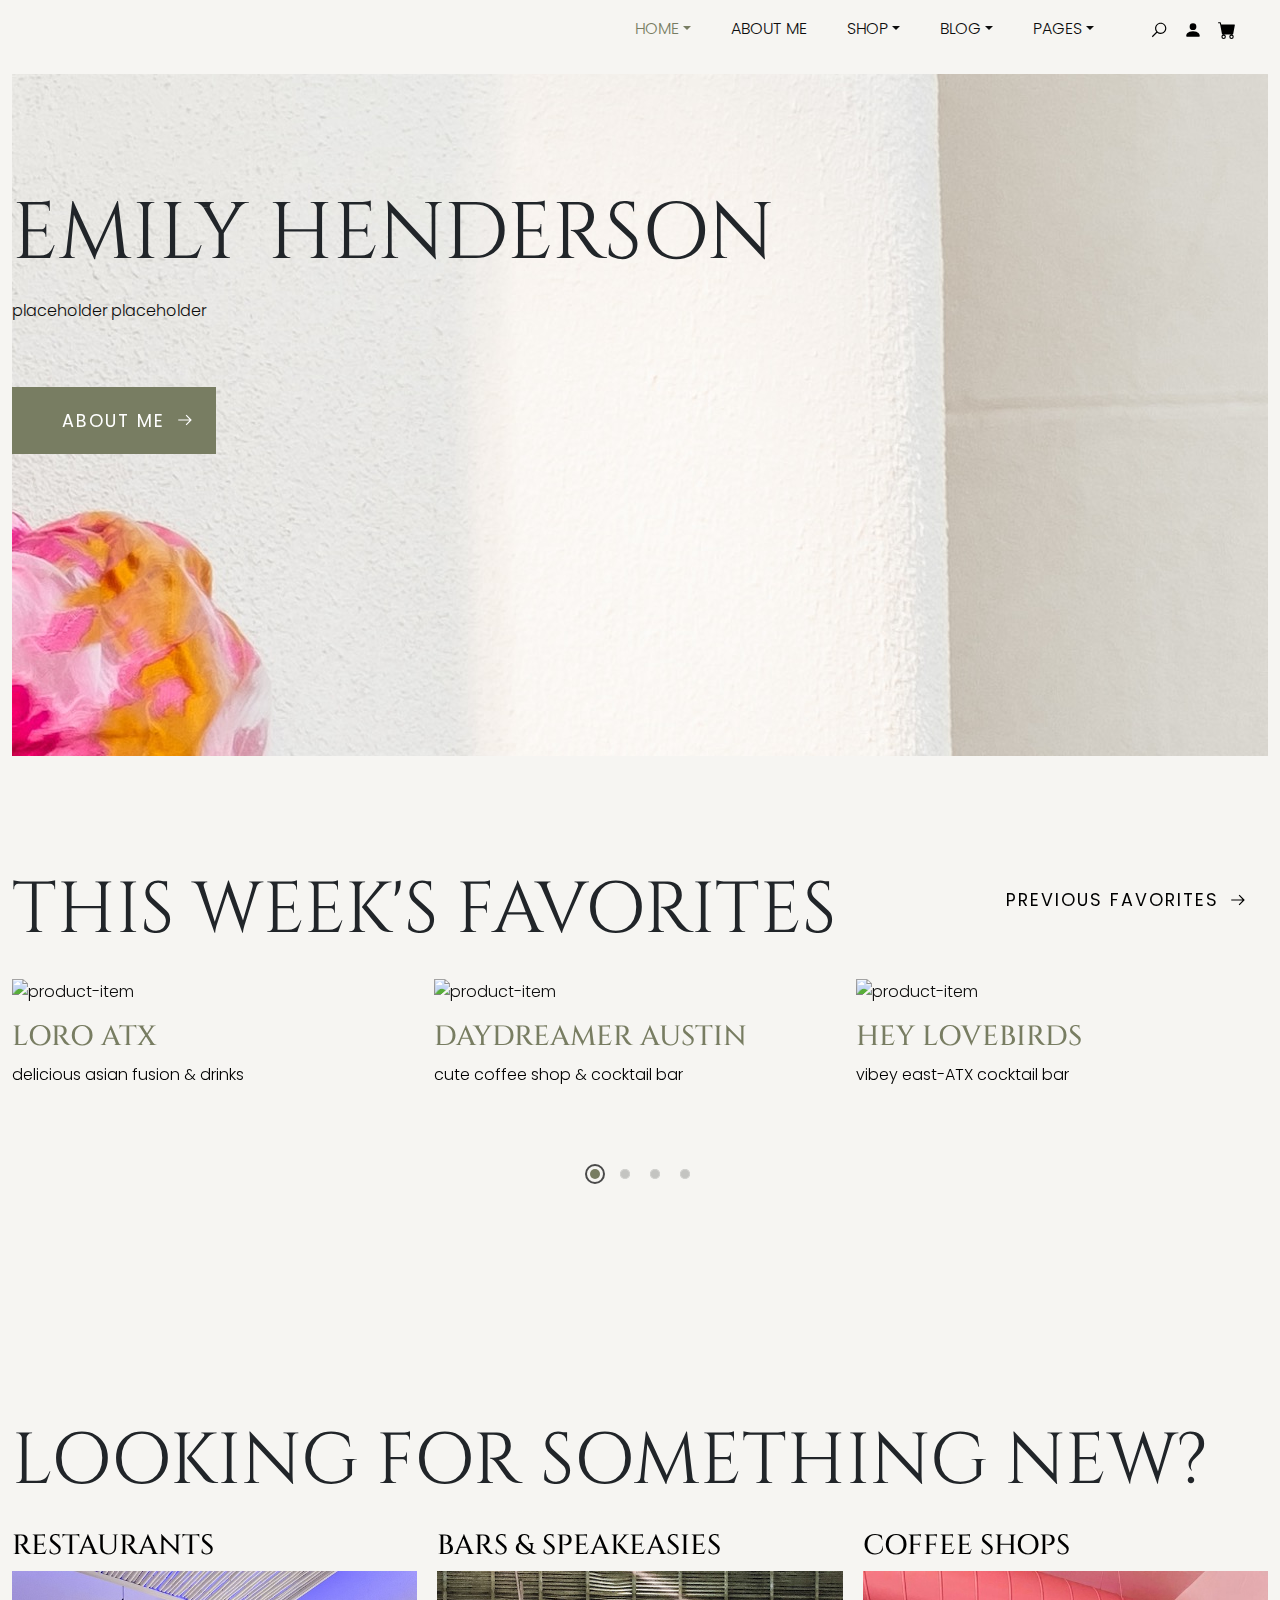
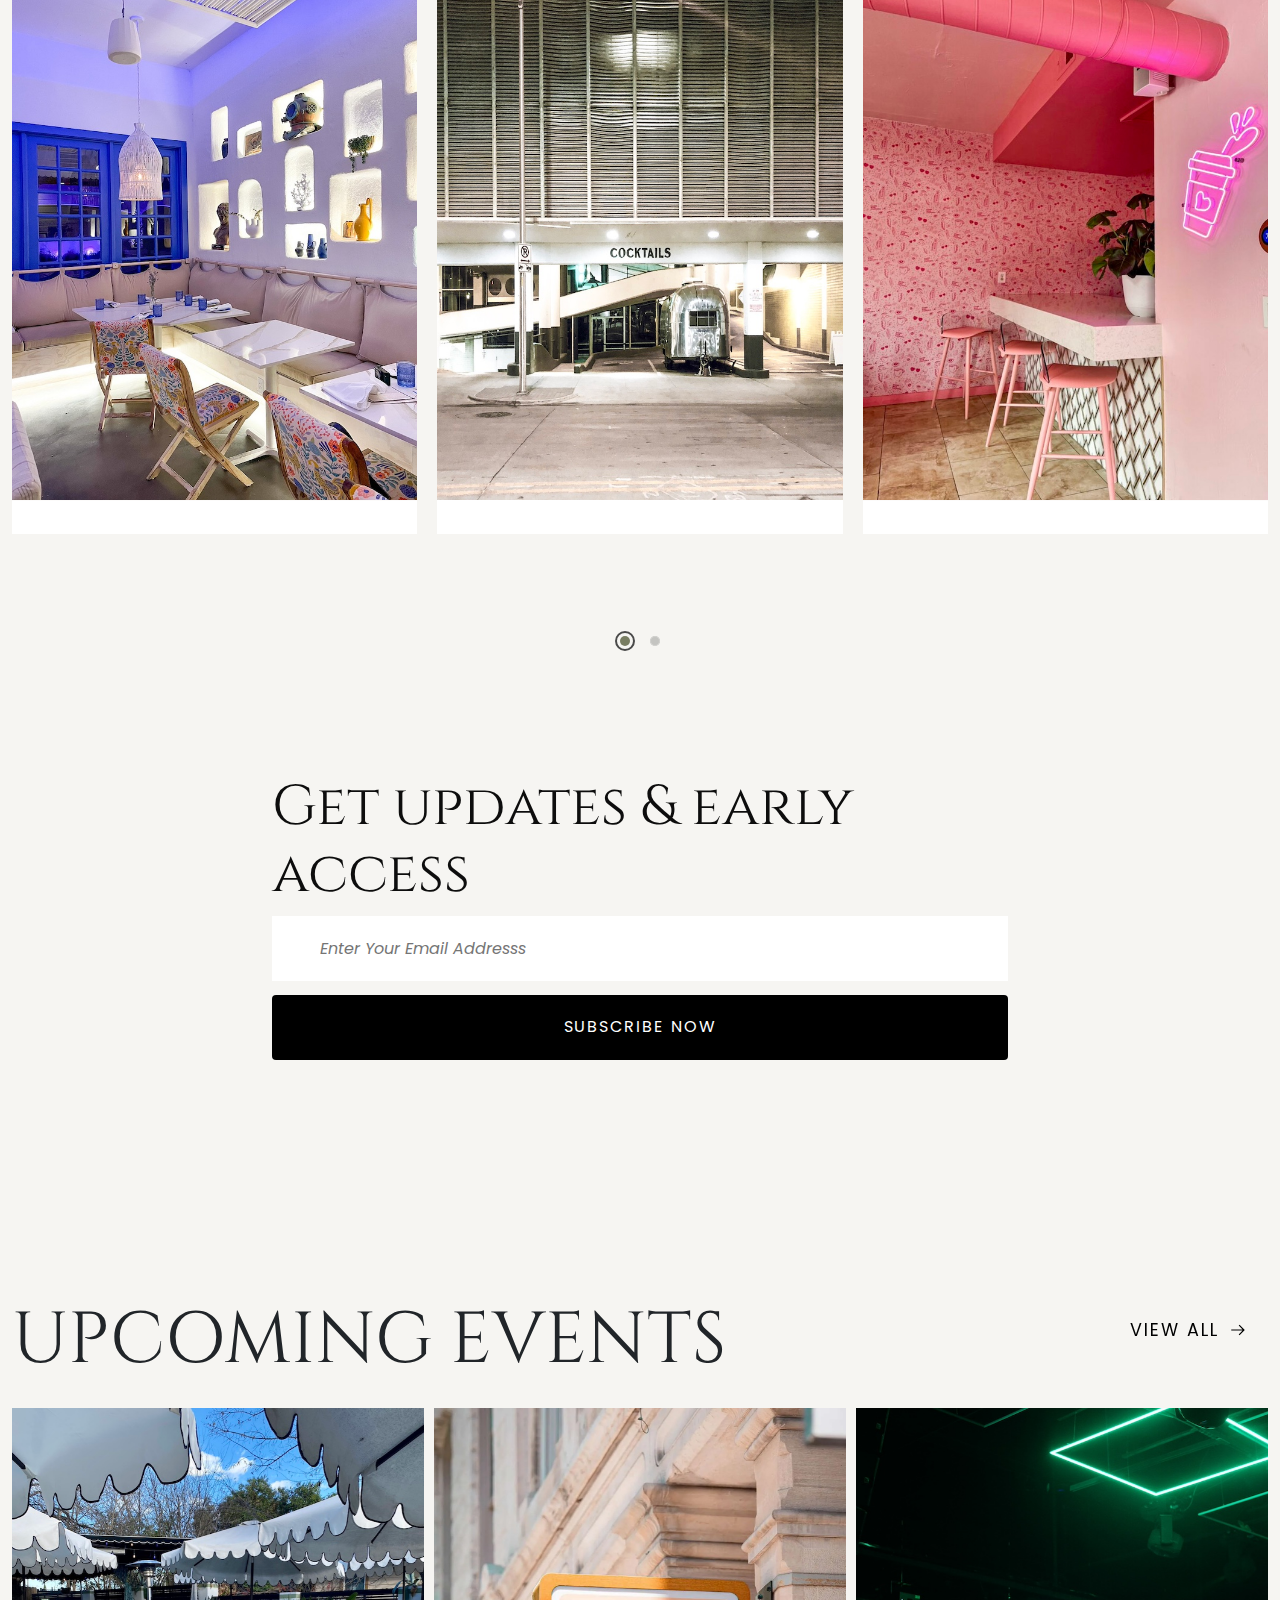
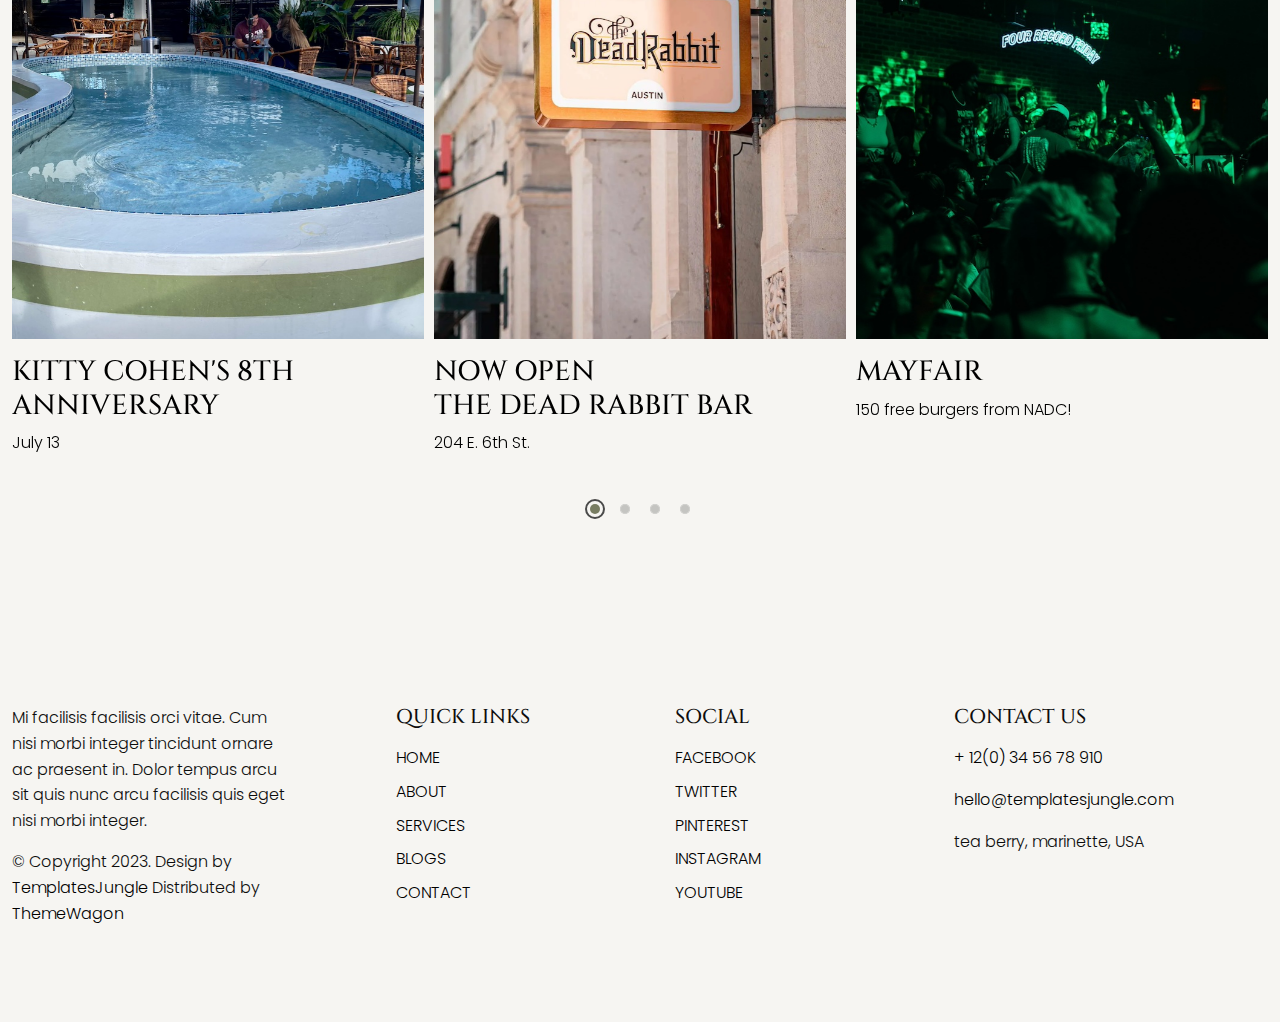
==== commit ce2fb57d: "changing images/text on default page" ====
--- a/default.html
+++ b/default.html
@@ -113,7 +113,7 @@
                   </ul>
                 </li>
                 <li class="nav-item">
-                  <a class="nav-link me-4" href="#about-us">About Us</a>
+                  <a class="nav-link me-4" href="#about-us">About Me</a>
                 </li>
                 <li class="nav-item dropdown me-4">
                   <a class="nav-link dropdown-toggle" href="#" id="dropdownPages" data-bs-toggle="dropdown"
@@ -215,9 +215,9 @@
             <div class="container-fluid">
               <div class="row">
                 <div class="col-md-12">
-                  <div class="banner-item" style="background-image: url(assets/images/intero.jpg); background-repeat: no-repeat; background-position: right; height: 682px;">
+                  <div class="banner-item" style="background-image: url(assets/images/DSCF5991.JPG); background-repeat: no-repeat; background-position: right; height: 682px;">
                     <div class="banner-content padding-large">
-                      <h1 class="display-1 text-uppercase text-dark pb-2">  Emily Eats ATX</h1>
+                      <h1 class="display-1 text-uppercase text-dark pb-2"> Emily Henderson</h1>
                       <p>placeholder placeholder</p>                      
                       <a href="aboutme.html" class="btn btn-medium btn-arrow position-relative mt-5">
                         <span class="text-uppercase">About Me</span>            
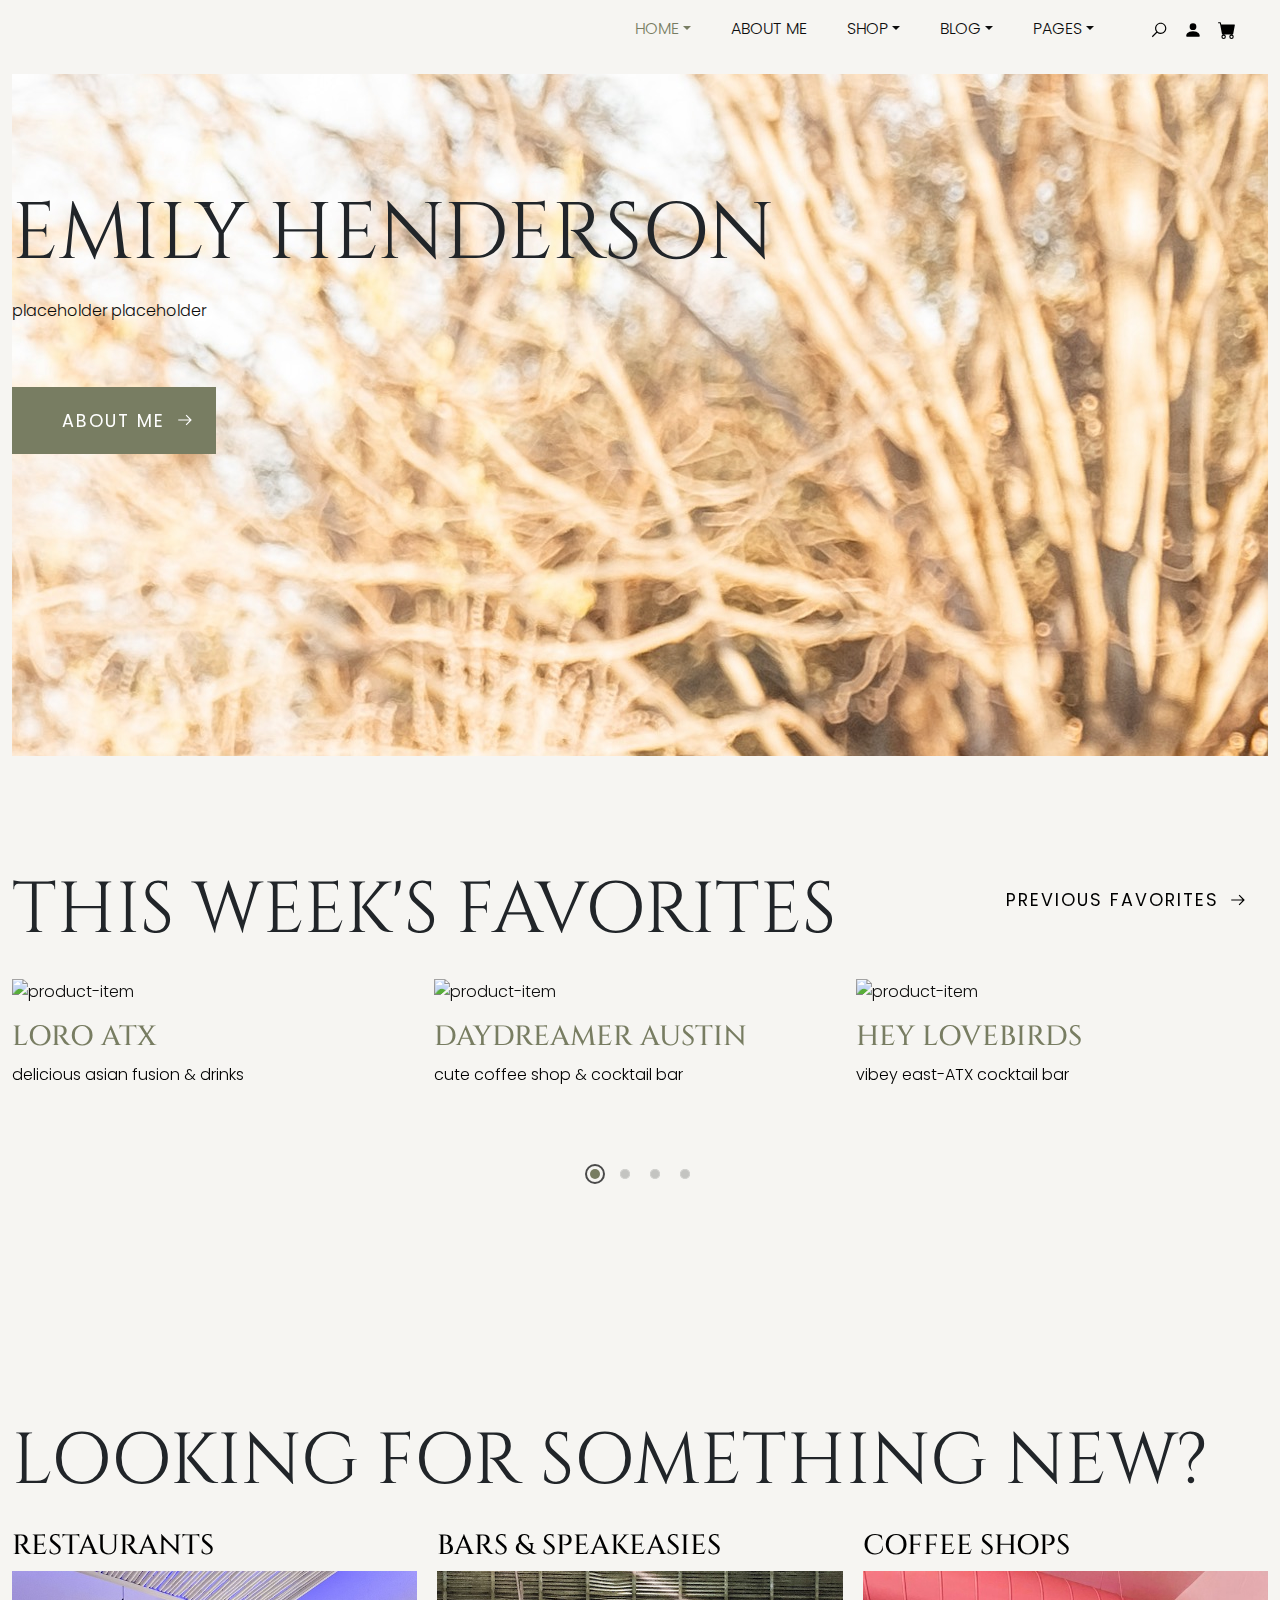
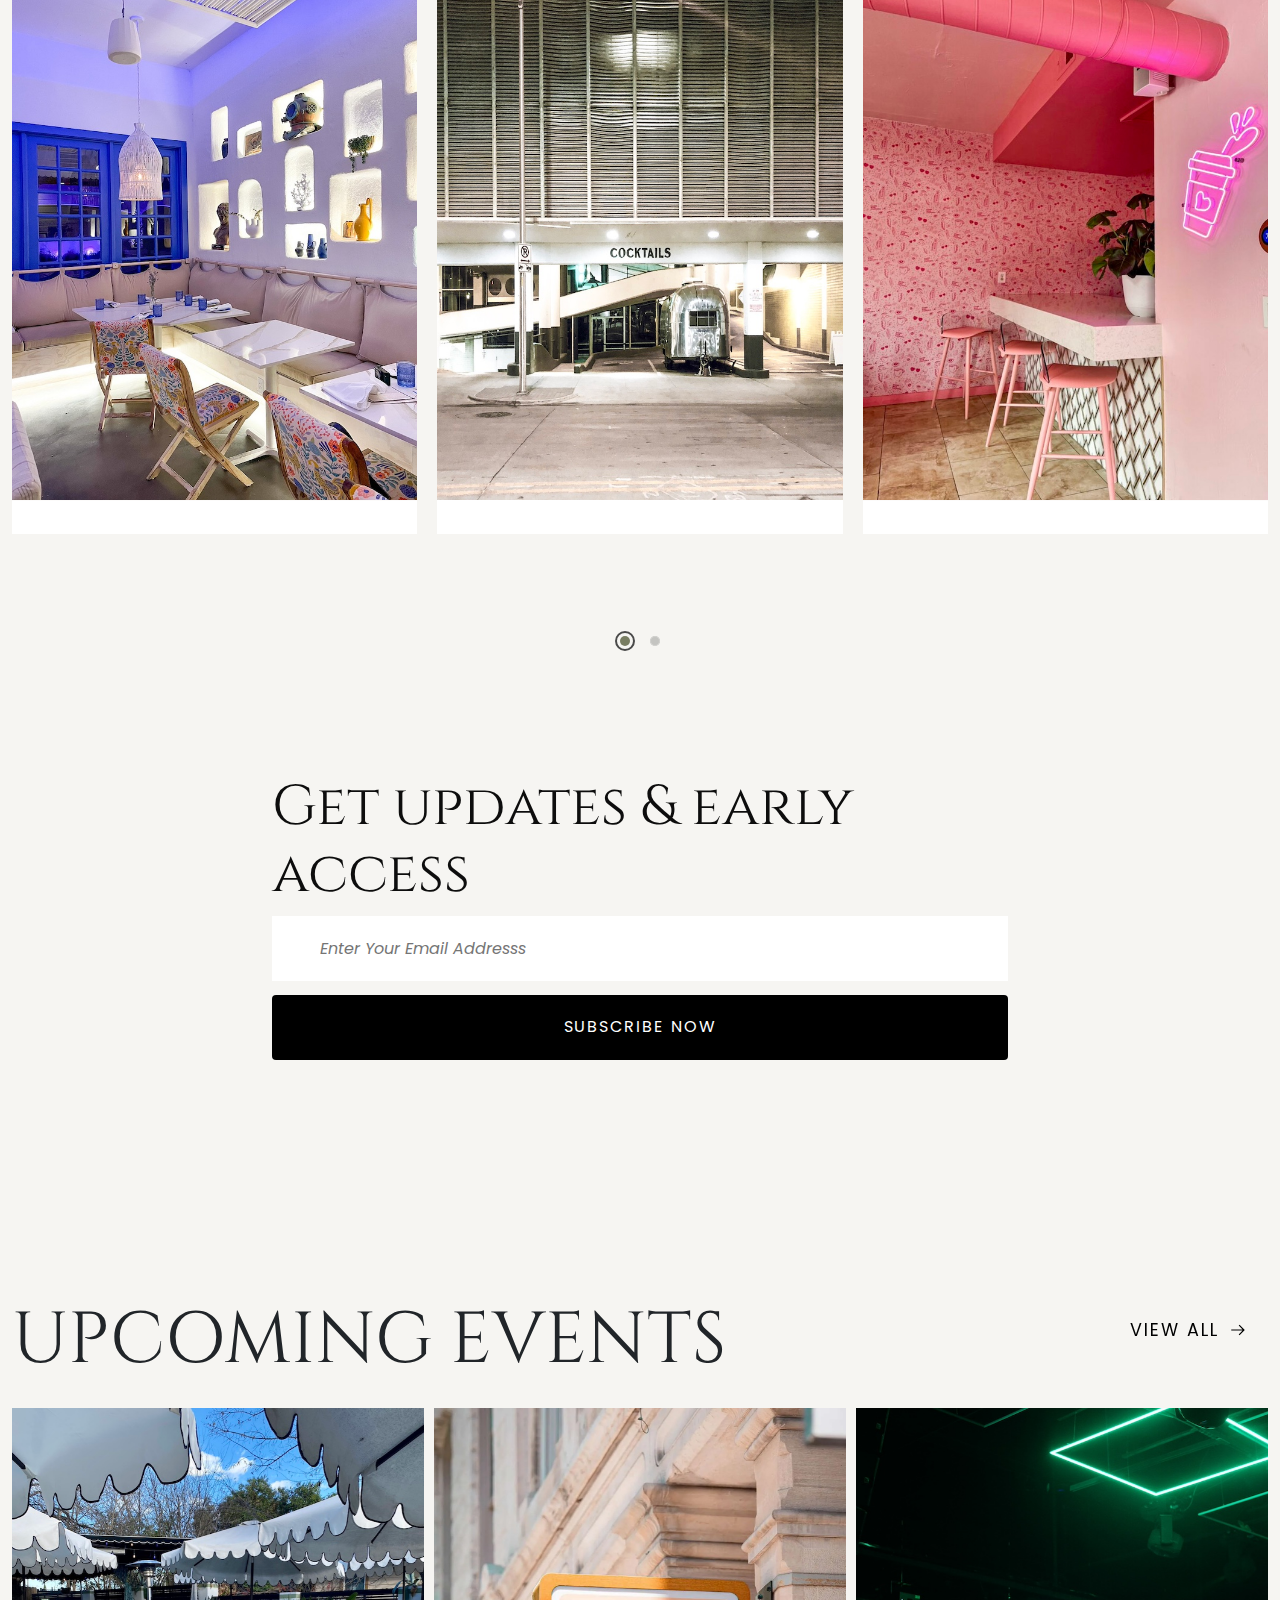
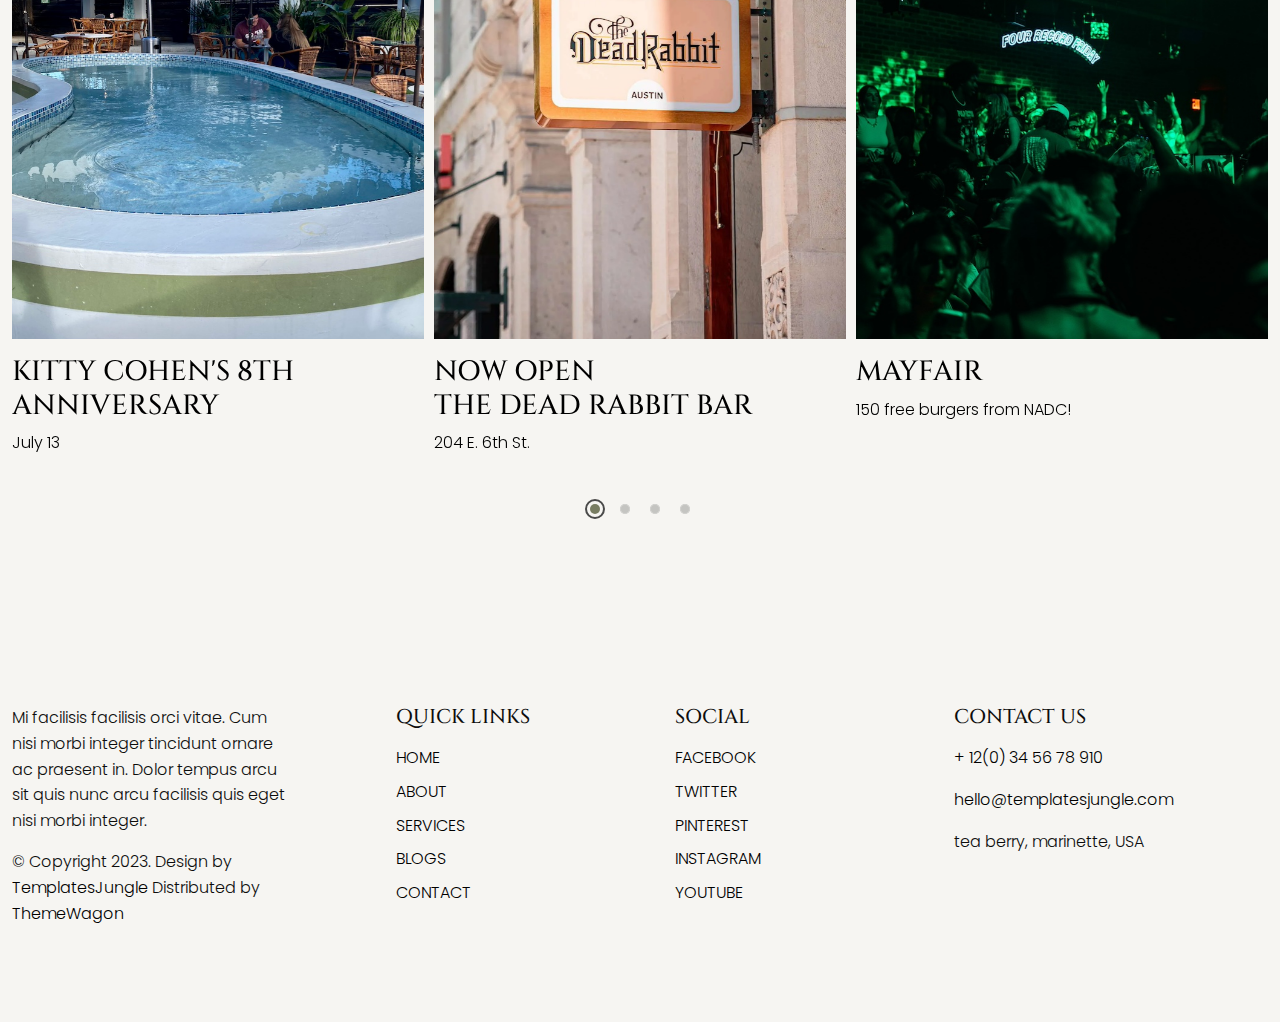
==== commit 1c4cef80: "Changing image on default page" ====
--- a/default.html
+++ b/default.html
@@ -215,7 +215,7 @@
             <div class="container-fluid">
               <div class="row">
                 <div class="col-md-12">
-                  <div class="banner-item" style="background-image: url(assets/images/DSCF5991.JPG); background-repeat: no-repeat; background-position: right; height: 682px;">
+                  <div class="banner-item" style="background-image: url(assets/images/senior-photo2.JPG); background-repeat: no-repeat; background-position: right; height: 682px;">
                     <div class="banner-content padding-large">
                       <h1 class="display-1 text-uppercase text-dark pb-2"> Emily Henderson</h1>
                       <p>placeholder placeholder</p>                      
